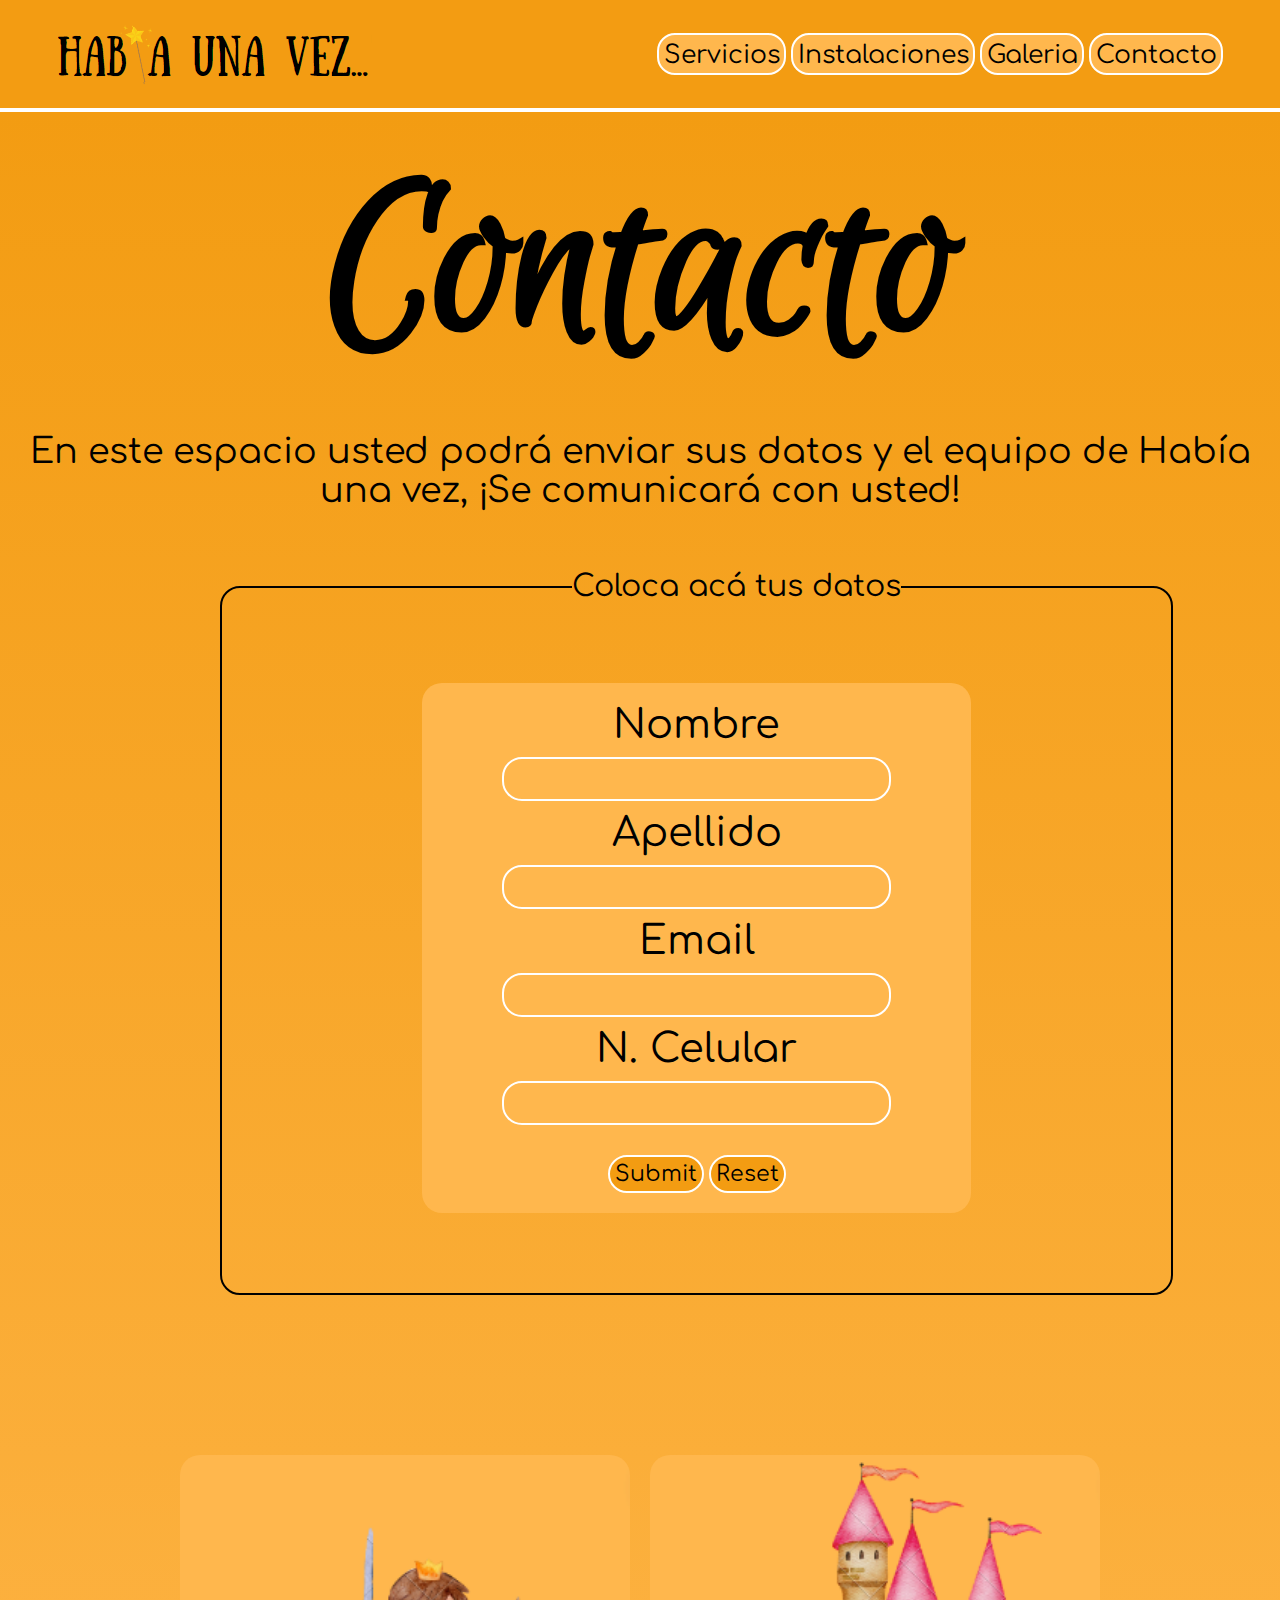
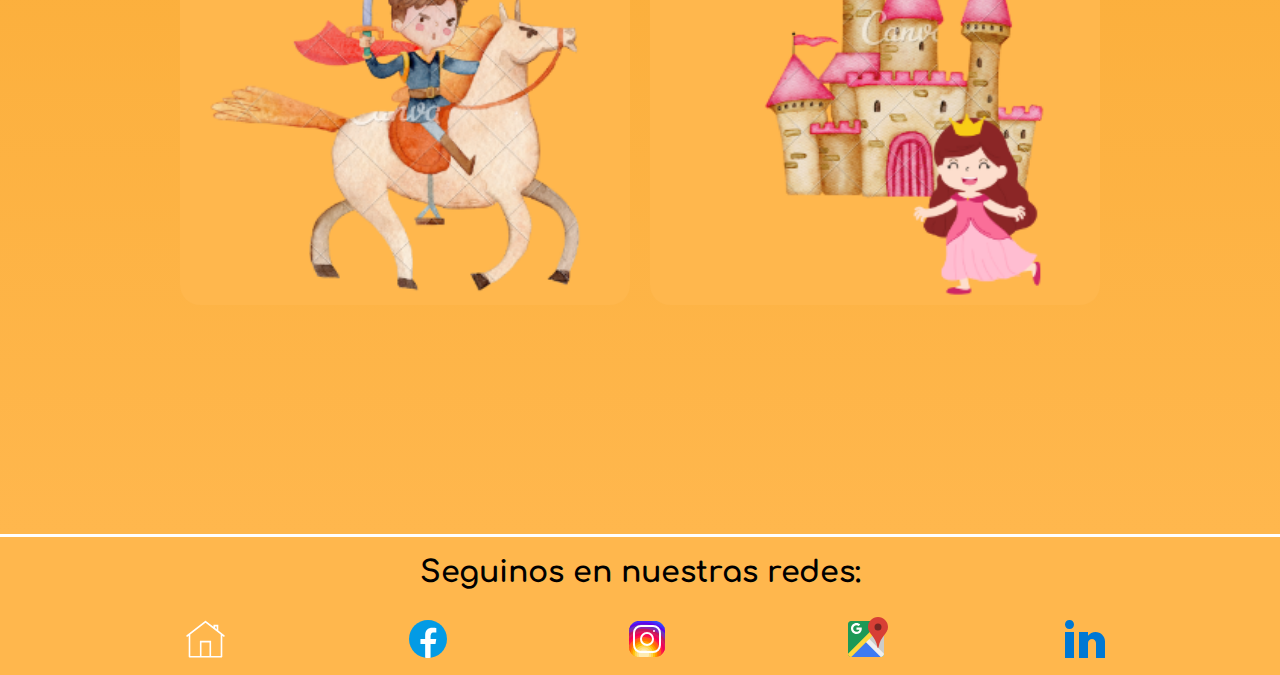
==== section/contacto.html @ becb8c1b "first commit" ====
<!DOCTYPE html>
<html lang="en">

<head>
    <link rel="icon" href="../img/iconos/varita.ico">
    <meta charset="UTF-8">
    <meta http-equiv="X-UA-Compatible" content="IE=edge">
    <meta name="viewport" content="width=device-width, initial-scale=1.0">
    <title>Había una vez - Contacto</title>
    <link href="https://cdn.jsdelivr.net/npm/bootstrap@5.0.2/dist/css/bootstrap.min.css" rel="stylesheet"
        integrity="sha384-EVSTQN3/azprG1Anm3QDgpJLIm9Nao0Yz1ztcQTwFspd3yD65VohhpuuCOmLASjC" crossorigin="anonymous">
    <link rel="stylesheet" href="../css/estilo.css">
</head>

<body>

    <div class="gridCon">

        <header id="volverCon" class="flexHdCon">
            <nav class="navbarCon navbar-expand-lg navbar-light bgnavCon">

                <div class="container-fluidCon">
                    <a class="navbar-brandCon" href="../index.html">
                        <img class="imgHdCon" src="../img/contacto/logo_letras_con.png" alt="logo letras">
                    </a>
                    <button class="navbar-toggler" type="button" data-bs-toggle="collapse"
                        data-bs-target="#navbarNavAltMarkup" aria-controls="navbarNavAltMarkup" aria-expanded="false"
                        aria-label="Toggle navigation">
                        <span class="navbar-toggler-icon"></span>
                    </button>

                    <div class="collapseCon navbar-collapseCon" id="navbarNavAltMarkup">

                        <div class="navbar-navCon">
                            <a class="nav-linkCon active botonSerCon" aria-current="page"
                                href="./servicios.html">Servicios</a>

                            <a class="nav-linkCon botonInsCon" href="./instalaciones.html">Instalaciones</a>

                            <a class="nav-linkCon botonGalCon" href="./galeria.html">Galeria</a>

                            <a class="nav-linkCon botonConCon" href="./contacto.html">Contacto</a>

                        </div>
                    </div>
                </div>
            </nav>
        </header>


        <main class="mainCon">
            <div class="flexTituloCon">
                <h1 class="tituloCon">Contacto</h1>
                <p class="subtituloCon">En este espacio usted podrá enviar sus datos y el equipo de
                    Había una vez, ¡Se comunicará con usted!</p>
            </div>

            <fieldset class="marcoForm">
                <legend class="palabraForm">Coloca acá tus datos</legend>
                <form class="formCon">

                    <div class="flexFormulario">
                        <label class="nombreInputs" for="nombre">Nombre</label>
                        <input class="inputsForm" type="text" id="nombre">

                        <label class="nombreInputs" for="apellido">Apellido</label><input class="inputsForm" type="text" id="apellido">

                        <label class="nombreInputs" for="email">Email</label>
                        <input class="inputsForm" type="email" id="email">

                        <label class="nombreInputs" for="numero">N. Celular</label><input class="inputsForm" type="number" id="numero">
                    </div>

                        <div class="flexInputCon">
                            <input class="inputCon" type="submit" name="Enviar">
                            <input class="inputCon" type="reset" name="Limpiar">
                        </div>
            </fieldset>
            </form>


            <div class="princesCon">
                <img class="princesosCon" src="../img/contacto/principe_con.png" alt="principe">
                <img class="princesosCon" src="../img/contacto/princesa_con.png" alt="princesa">
            </div>
        </main>

        <footer class="ftCon">

            <p class="seguinosCon"><b>Seguinos en nuestras redes:</b></p>
            <div class="flexBotonesCon">
                <a href="#volverCon">
                    <img class="volverCon" src="../img/iconos/icons8-casa.svg" alt="home">
                </a>
                <a class="botonesFtCon" href="https://www.facebook.com" target="_blank">
                    <img class="iconoCon" src="../img/iconos/facebook-nuevo.svg" alt="facebook">
                </a>
                <a class="botonesFtCon" href="https://www.instagram.com/habia.una.vez01/" target="_blank">
                    <img class="iconoCon" src="../img/iconos/instagram.svg" alt="instagram">
                </a>
                <a class="botonesFtCon"
                    href="https://www.google.com.ar/maps/place/Julio+Argentino+Roca+4150,+B1604BZJ+Florida+Oeste,+Provincia+de+Buenos+Aires/@-34.5421326,-58.515935,17z/data=!3m1!4b1!4m5!3m4!1s0x95bcb7293ac45dbf:0xe932dca80bc67d2f!8m2!3d-34.542137!4d-58.5137463"
                    target="_blank">
                    <img class="iconoCon" src="../img/iconos/mapas-de-google.svg" alt="ubicacion">
                </a>
                <a class="botonesFtCon" href="https://www.linkedin.com/in/francisco-galeano-2928601bb" target="_blank">
                    <img class="iconoCon" src="../img/iconos/linkedin.svg" alt="linkedin">
                </a>

            </div>

        </footer>

        <!--Scripts de BST-->
        <script src="https://cdn.jsdelivr.net/npm/bootstrap@5.0.2/dist/js/bootstrap.bundle.min.js"
            integrity="sha384-MrcW6ZMFYlzcLA8Nl+NtUVF0sA7MsXsP1UyJoMp4YLEuNSfAP+JcXn/tWtIaxVXM"
            crossorigin="anonymous"></script>
    </div>
</body>

</html>
---- css/estilo.css ----
@import url('https://fonts.googleapis.com/css2?family=Comfortaa:wght@300&family=Euphoria+Script&display=swap');

/*aplique camelCase en todo el archivo, a todas las clases*/

/*MOBILE FIRST 0 a 500px */


* {
    margin: 0em;
    padding: 0em;
}

html {
    font-size: 62.5%;
}

body {
    font-family: 'Comfortaa', cursive;
    text-align: center;
}


/*Declaro los nombres de las areas para la grilla*/

/*Esto va a permanecer en todos los archivos y vistas*/


header {
    grid-area: headerHome;
}

main {
    grid-area: mainHome;
}

footer {
    grid-area: footerHome;
}

.gridHome {
    text-align: center;
    font-family: 'Comfortaa', cursive;
    gap: 1px;
    display: grid;
    grid-template-areas:
        "headerHome"
        "mainHome"
        "footerHome";
    grid-template-rows: 4% 91% 5%;
    min-height: 100vh;
}

/*ESTILOS HOME MOBILE COMENCE EN 316PX*/

.flexHdHome {
    background-color: #ec407a;
    display: flex;
    flex-direction: row;
    justify-content: space-between;
}

.bgnavHome {
    background-color: #ec407a;
    padding: 0px;

}

.nav-link {
    color: black;
    background-color: white;
    font-size: 14px;
    font-family: black 'Comfortaa', cursive;
}

.container-fluid {
    padding: 5px;
    flex-direction: row;
}


main {
    background: linear-gradient(#ec407a, #ff9999);
    padding: 5px;

}

footer {
    background-color: #ff9999;
}


.botonesHome {
    color: white;
    font-family: 'Comfortaa', cursive;
    font-size: 15px;

}

.anclaImgHome {
    border: none;
}

.logoHome {
    max-width: 200px;
}


.navbar {
    width: 100%;
}

.navbar-light .navbar-nav .nav-link {
    color: black;
}

a {
    text-decoration: none;
    font-family: 'Comfortaa', cursive;
}


.flexTitulo {
    display: flex;
    flex-direction: column;
    align-items: center;

}

.tituloHome {
    color: black;
    text-align: center;
    font-size: 60px;
    margin-top: 10px;
    margin-bottom: 20px;
    font-family: 'Euphoria Script', cursive;
}

.salon {
    font-size: 30px;
}

p {
    font-size: 20px;
    margin-bottom: 20px;
}

.imgHome {
    display: grid;
    grid-template-columns: 1fr;
    justify-items: center;

}

.imgHomeHov {
    width: 25em;
    height: 25em;
    padding: 10px;
    border-radius: 50px;

}

.flexSecHome {
    display: flex;
    flex-direction: column;
    padding: 10px;
    margin-bottom: 40px;


}

.hdosHome {
    color: black;
    text-align: center;
    font-size: 50px;
    margin-top: 20px;
    margin-bottom: 20px;
    font-family: 'Euphoria Script', cursive;
}

.somosHome {
    margin-bottom: 40px;
}



.ftHome {
    display: flex;
    flex-direction: column;
    justify-content: space-evenly;
    padding-top: 10px;

}

.seguinosHome {
    font-size: 20px;
}


.flexBotonesHm {
    display: flex;
    flex-direction: row;
    justify-content: space-around;
    align-items: center;
}

.volver {
    margin: 0px;
    width: 54px;
    height: 40px;
}



/*PRIMER BREAKPOINT DE 524PX*/

@media (min-width:524px) {

    .flexHdHome {
        border-bottom: 2px solid white;


    }

    .navbar-nav .nav-link {
        padding-right: 5px;
        padding-left: 5px;
    }

    .navbar {
        flex-wrap: unset;
        width: 100%;
    }

    button {
        display: none;
    }

    .navbar-nav {
        display: flex;
        flex-direction: row;
        padding-left: 20px;
        margin-bottom: 0;
        list-style: none;
        width: 100%;
        justify-content: flex-end;
    }

    .navbar-brand {
        margin: 0px;
    }

    .nav-link {
        color: black;
        background-color: #ff9999;
        border: 2px solid white;
        border-radius: 20px;
        font-size: 15px;
        margin-left: 5px;
    }

    .collapse.navbar-collapse {
        display: flex;
        flex-direction: row;
    }

    .logoHome {
        max-width: 200px;
    }

    .tituloHome {
        font-size: 110px;
        margin-top: 50px;
    }

    .salon {
        font-size: 40px;
    }

    .imgHome {
        display: grid;
        grid-template-columns: 50% 50%;
        justify-items: center;
    }

    .hdosHome {
        margin-top: 30px;
        margin-bottom: 20px;
        font-size: 90px;
    }

    .gridHome {
        display: grid;
        grid-template-areas:
            "headerHome"
            "mainHome"
            "footerHome";
        grid-template-rows: 5% 87% 8%;

    }

    .flexSecHome {
        margin: 20px;
    }

    .somosHome {
        font-size: 25px;
        margin-bottom: 10px;
    }

    .seguinosHome {
        font-size: 25px;
    }


    .volver {
        margin-top: 10px;
    }

    .flexBotonesHm {
        display: flex;
        flex-direction: row;
        justify-content: space-evenly;
        align-items: center;
    }

}



/*SEGUNDO BRACKPOINT DE 868*/

@media (min-width: 868px) {


    .flexHdHome {
        border-bottom: 2px solid white;
    }

    .gridHome {
        display: grid;
        grid-template-areas:
            "headerHome"
            "mainHome"
            "footerHome";
        grid-template-rows: 5% 89% 8%;

    }

    .nav-link {
        font-size: 23px;
    }

    .flexHdHome {
        display: flex;
        flex-direction: row;
        justify-content: space-around;
    }

    .logoHome {
        margin-top: 5px;
        max-width: 300px;
    }

    li {
        display: inline-block
    }

    .botonesHome {
        color: black;
        background-color: #ff9999;
        border: solid white;
        border-radius: 30px;
        font-size: 22px;
        padding: 7px;
        margin-top: 10px;
        margin-left: 10px;
    }

    .tituloHome {
        margin-top: 30px;
        padding: 20px;
        font-size: 160px;
    }

    .salon {
        font-size: 50px;
        margin-bottom: 30px;
    }



    .imgHome {
        display: grid;
        grid-template-columns: 33% 33% 33%;
        gap: 5px;
    }

    .imgHomeHov {
        width: 30em;
        height: 30em;

    }

    .hdosHome {
        font-size: 140px;
        margin-bottom: 40px;
    }

    .somosHome {
        font-size: 35px;
        margin-bottom: 30px;
    }

    .flexBotonesHm {
        justify-content: space-evenly;

    }

    .botonServ:hover {
        background-color: #B6D5F0;
    }

    .botonIns:hover {
        background-color: #ABEBC6;
    }

    .botonGal:hover {
        background-color: #D2B4DE;
    }

    .botonCon:hover {
        background-color: #ffb74d;
    }

    .imgHomeHov:hover {
        transform: scale(1.02);
    }

    .icono:hover {
        opacity: 50%;

    }

}

/*TERCER BREAKPOINT DE 1096 VISTA DESKTOP*/

@media (min-width: 1096px) {

    .nav-link {
        font-size: 25px;
    }



    .flexHdHome {
        justify-content: space-between;
        border-bottom: 3px solid white;

    }

    .container-fluid {
        margin-right: 50px;
        margin-left: 50px;
    }

    .gridHome {
        display: grid;
        grid-template-areas:
            "headerHome"
            "mainHome"
            "footerHome";
        grid-template-rows: 5% 88.7% 6.3%;
    }

    .logoHome {
        max-width: 400px;
    }

    .botonesHome {
        font-size: 29px;

    }

    .tituloHome {
        font-size: 240px;
    }


    .salon {
        font-size: 60px;
        padding-bottom: 50px;
    }

    .imgHomeHov {
        width: 40em;
        height: 40em;
    }


    .flexSecHome {
        padding-right: 20px;
        padding-bottom: 100px;
        padding-left: 20px;
    }

    .hdosHome {
        padding-top: 40px;
        padding-bottom: 10px;
        font-size: 150px;

    }

    .ftHome {
        display: flex;
        flex-direction: column;
        justify-content: space-evenly;
        border-top: 2px solid white;
    }

    .anclasFtHome {
        display: flex;
        flex-direction: row;
        align-items: center;
        justify-content: space-around;
    }

    .somosHome {
        font-size: 35px;
    }

    .seguinosHome {
        font-family: 'Comfortaa', cursive;
        font-size: 30px;
    }

    .iconoHome {
        width: 48px;
    }



    .botonServ:hover {
        background-color: #B6D5F0;
    }

    .botonIns:hover {
        background-color: #ABEBC6;
    }

    .botonGal:hover {
        background-color: #D2B4DE;
    }

    .botonCon:hover {
        background-color: #ffb74d;
    }

    .imgHomeHov:hover {
        transform: scale(1.02);
    }

    .icono:hover {
        opacity: 50%;

    }




}



/*ESTILO SERVICIO DESKTOP*/

.gridSer {
    text-align: center;
    display: grid;
    grid-template-areas:
        "headerHome"
        "mainHome"
        "footerHome";
    grid-template-rows: 4.5% 93% 5.1%;
    min-height: 100vh;
}

.headerSer {
    background-color: #2196f3;
    border-bottom: 4px solid white;
    display: flex;
    flex-direction: row;
    justify-content: space-between;
    align-items: center;
    padding: 10px 20px;
}

.anclaHdSer {
    max-width: 400px;
}

.imagenHdSer {
    margin-top: 9px;
    margin-left: 0px;
    max-width: 400px;
}


.ulNavSer {
    padding-top: 2px;
    background-color: #2196f3;
}

.botonesSer {
    color: black;
    background-color: #B6D5F0;
    border: solid white;
    border-radius: 30px;
    font-size: 29px;
    padding: 7px;
    margin-top: 5px;
    margin-left: 5px;
}


.botonSerSer:hover {
    background-color: #2196f3;
}

.botonInsSer:hover {
    background-color: #ABEBC6;
}

.botonGalSer:hover {
    background-color: #D2B4DE;
}

.botonConSer:hover {
    background-color: #ffb74d;
}

.mainSer {
    background: linear-gradient(#2196f3, #B6D5F0);
}


.flexTitutloSer {
    display: flex;
    flex-direction: column;
    align-items: center;

}

.tituloSer {
    color: black;
    text-align: center;
    font-size: 220px;
    font-family: 'Euphoria Script', cursive;
    padding-top: 40px;
    padding-bottom: 20px;
}

.subtituloSer {
    font-family: 'Comfortaa', cursive;
    font-size: 35px;
    padding-bottom: 40px;

}

.gridImgSer {
    display: grid;
    grid-template-columns: 50% 50%;
    column-gap: 20px;
    row-gap: 40px;
    justify-items: center;
}

.fotosSer {
    border-radius: 40px;
    width: 50em;
    height: 40em;
}

.fotosSer:hover {
    transform: scale(1.02);
}

.flexParrafosSer {
    margin-top: 100px;
    display: flex;
    flex-direction: column;
    align-items: center;

}

.parrafosSer {
    font-family: 'Comfortaa', cursive;
    font-size: 30px;
    padding-bottom: 60px;
    margin-bottom: 0px;
}

.flexConSecSer {
    display: flex;
    flex-direction: column;
    align-items: center;

}

.hdosSer {
    color: black;
    text-align: center;
    font-size: 100px;
    font-family: 'Euphoria Script', cursive;
    padding-top: 40px;
    padding-bottom: 50px;
}

.contSer {
    font-family: 'Comfortaa', cursive;
    font-size: 30px;
    padding-top: 0px;
    padding-bottom: 40px;
}

.botonContactoSer {
    color: black;
    border: 1px solid white;
    border-radius: 30px;
    background-color: #B6D5F0;
    font-size: 25px;
    padding-top: 2px;
    padding-left: 6px;
    margin-right: 4px;
}

.ftSer {
    padding-top: 8px;
    padding-bottom: 2px;
    background-color: #B6D5F0;
    border-top: 3px solid white;
    display: flex;
    flex-direction: column;
    justify-content: space-evenly;
}

.flexSeguinos {
    display: flex;
    flex-direction: column;
    align-items: center;
}

.seguinosSer {
    font-family: 'Comfortaa', cursive;
    font-size: 30px;
}


.botonesFtSer {
    display: flex;
    flex-direction: row;
    justify-content: space-evenly;
    align-items: baseline;
}

.iconoSer:hover {
    opacity: 50%;

}



.volver {
    width: 54px;
    height: 40px;
}


/*ACA COMIENZA EL ESTILO DE LA SECCION INSTALACIONES*/

.gridIns {
    text-align: center;
    display: grid;
    grid-template-areas:
        "headerHome"
        "mainHome"
        "footerHome";
    grid-template-rows: 4.8% 91% 5.2%;
}

.headerIns {
    background-color: #2ECC71;
    border-bottom: 3px solid white;
    padding: 10px 20px;
}

.navIns {
    display: flex;
    flex-direction: row;
    justify-content: space-between;
    align-items: center;
}

.ulNavIns {
    margin-right: 20px;
}

.botonesIns {
    color: black;
    font-size: 29px;
    background-color: #ABEBC6;
    border: 3px solid white;
    border-radius: 30px;
    padding: 7px;
    margin-right: 8px;
}

.mainIns {
    background: linear-gradient(#2ECC71, #ABEBC6);
    padding: 20px;
}

.botonSerIns:hover {
    background-color: #B6D5F0;
}

.botonInsIns:hover {
    background-color: #2ECC71;
}

.botonGalIns:hover {
    background-color: #D2B4DE;
}

.botonConIns:hover {
    background-color: #ffb74d;
}

.flexTitutloIns {
    display: flex;
    flex-direction: column;
    align-items: center;
}

.tituloIns {
    color: black;
    text-align: center;
    font-size: 180px;
    font-family: 'Euphoria Script', cursive;
    padding-top: 40px
}

.subtituloIns {
    font-family: 'Comfortaa', cursive;
    font-size: 30px;
    text-align: center;

}

.gridImgIns {
    display: grid;
    grid-template-columns: 33% 33% 33%;
    grid-template-rows: 50% 50%;
    justify-items: center;
    row-gap: 40px;
    margin-top: 40px;


}

.imagenesIns {
    width: 40em;
    height: 40em;
    border-radius: 30px;

}

.imagenesIns:hover {
    transform: scale(1.02);
}

.flexTextoIns {
    margin-top: 100px;
    display: flex;
    flex-direction: column;
}

.textoFotosIns {
    font-family: 'Comfortaa', cursive;
    font-size: 30px;
    padding-bottom: 40px;
}

.articuloReglas {
    display: flex;
    flex-direction: column;
    align-items: center;
}

.reglasIns {
    color: black;
    font-size: 130px;
    font-family: 'Euphoria Script', cursive;
    margin-bottom: 10px;
}

.textoReglas {
    margin: 50px;
    color: black;
    font-size: 24px;
    font-family: 'Comfortaa', cursive;
    padding: 20px;

}

.ulReglas {
    display: flex;
    flex-direction: column;
    color: black;
    font-size: 40px;
    font-family: 'Comfortaa', cursive;
    padding-bottom: 60px;
}

.ftIns {
    border-top: 3px solid white;
    background-color: #ABEBC6;
    display: flex;
    flex-direction: column;
    justify-content: space-evenly;
    padding-top: 8px;
}

.seguinosIns {
    display: flex;
    flex-direction: row;
    justify-content: center;
}

.flexBotonesIns {
    display: flex;
    flex-direction: row;
    justify-content: space-evenly;
    align-items: center;
}

.volverIns {
    margin-top: 8px;
    width: 54px;
    height: 40px;
}

.iconosIns {
    height: 48px;

}

.iconosIns:hover {
    opacity: 50%;

}







/*ACA COMIENZA EL ESTILO DE LA SECCION GALERIA*/



.gridGal {
    text-align: center;
    display: grid;
    grid-template-areas:
        "headerHome"
        "mainHome"
        "footerHome";
    grid-template-rows: 8% 84% 8%;
}

.headerGal {
    background-color: #A569BD;
    border-bottom: 4px solid white;
    padding: 10px 20px;
    display: flex;
    flex-direction: row;
    align-items: center;
    justify-content: space-between;
}

.botonesGal {
    color: black;
    font-size: 29px;
    background-color: #D2B4DE;
    border: 3px solid white;
    border-radius: 30px;
    padding: 7px;
    margin-right: 8px;
}

.botonSerGal:hover {
    background-color: #B6D5F0;
}

.botonInsGal:hover {
    background-color: #82E0AA;
}

.botonGalGal:hover {
    background-color: #A569BD;
}

.botonConGal:hover {
    background-color: #ffb74d;
}

.mainGal {
    background: linear-gradient(#A569BD, #D2B4DE);
    padding: 20px;
}

.flexTituloGal {
    display: flex;
    flex-direction: column;
    align-items: center;

}

.tituloGal {
    color: black;
    text-align: center;
    font-size: 180px;
    font-family: 'Euphoria Script', cursive;
    padding-top: 40px;
    margin-bottom: 20px;
}

.subtituloGal {
    font-family: 'Comfortaa', cursive;
    font-size: 30px;
    text-align: center;

}

.gridImgGal {
    display: grid;
    grid-template-columns: 33% 33% 33%;
    grid-template-rows: 50% 50%;
    justify-items: center;
    row-gap: 20px;
    margin-top: 40px;
}

.imgGal {
    width: 30em;
    height: 30em;
    border-radius: 30px;

}

.imgGal:hover {
    transform: scale(1.02);
}



.flexHdosGal {
    margin-top: 100px;
    display: flex;
    flex-direction: column;
    padding-bottom: 50px;
}

.politica {
    color: black;
    font-size: 130px;
    font-family: 'Euphoria Script', cursive;
    margin-bottom: 10px;
}

.parrafoSecGal {
    margin: 50px;
    color: black;
    font-size: 24px;
    font-family: 'Comfortaa', cursive;
    padding: 20px;
}

.flexFtGal {
    border-top: 3px solid white;
    background-color: #D2B4DE;
    display: flex;
    flex-direction: column;
    justify-content: space-evenly;
    padding-top: 7px;
    padding-bottom: 1px;

}

.flexBotonesFtGal {
    display: flex;
    flex-direction: row;
    justify-content: space-evenly;
    align-items: center;
}

.seguinosGal {
    font-family: 'Comfortaa', cursive;
    font-size: 30px;
}


.volverGal {
    margin-top: 9px;
    width: 54px;
    height: 40px;
}

.iconosGal {
    height: 48px;

}

.iconosGal:hover {
    opacity: 50%;

}



/* Aca comienza el estilo de la seccion Contacto,
VISTA MOBILE - MOBILE FIRST */
/* ESTILOS HOME MOBILE COMENCE EN 316PX */

.gridCon {
    display: grid;
    grid-template-areas:
        "headerHome"
        "mainHome"
        "footerHome";
    grid-template-rows: 7.5% 84.3% 9.4%;
    grid-template-columns: 100%;
    min-height: 100vh;
    font-family: black 'Comfortaa', cursive;
    gap: 1px;


}

.flexHdCon {
    display: flex;
    flex-direction: row;
    justify-content: space-between;
    background-color: #F39C12;


}

.navbarCon {
    background-color: #F39C12;
    width: 100%;
    position: relative;
    display: flex;
    flex-direction: row;
    flex-wrap: wrap;
    align-items: center;
    justify-content: space-between;
    padding: 5px;
}



.container-fluidCon {
    display: flex;
    flex-wrap: inherit;
    align-items: center;
    justify-content: space-between;
    width: 100%;

}


.imgHdCon {
    max-width: 199.5px;
}

.navbar-brandCon {
    padding-top: 0.3125rem;
    padding-bottom: 0.3122rem;
}

.navbar-navCon {
    display: flex;
    flex-direction: column;
    padding-left: 0;
    margin-bottom: 0;
    list-style: none;
}


.navbar-collapseCon {
    width: 100%;
}

.nav-linkCon {
    color: black;
    text-align: center;
    background-color: white;
    font-size: 14.1px;
    padding-top: 5px;
    padding-bottom: 5px;
    margin-bottom: 0px;
}


.anclaHomeCon {
    border: none;
}

.mainCon {
    background: linear-gradient(#F39C12, #ffb74d);
    padding: 20px;
    padding-top: 10px;
}


.flexTituloCon {
    display: flex;
    flex-direction: column;
    align-items: center;

}


.tituloCon {
    color: black;
    text-align: center;
    font-size: 70px;
    margin-top: 0px;
    margin-bottom: 20px;
    font-family: 'Euphoria Script', cursive;
}

.subtituloCon {
    font-size: 20px;
    font-family: black 'Comfortaa', cursive;
}

.marcoForm {
    border: 2px black solid;
    border-radius: 20px;
    padding: 10px;
    display: flex;
    flex-direction: column;
    align-items: center;
}

.formCon {
    display: flex;
    flex-direction: column;
    align-items: center;
    background-color: #ffb74d;
    border-radius: 20px;
    padding: 10px;
}

.flexFormulario {
    display: flex;
    flex-direction: column;
    align-items: center;
    margin-bottom: 20px;
}


.palabraForm {
    color: black;
    font-family: 'Comfortaa', cursive;
    font-size: 22px;
    margin: 0px 20px;

}


.nombreInputs {
    color: black;
    font-family: 'Comfortaa', cursive;
    font-size: 22px;
    margin: 10px 30px;
}

.inputsForm {
    width: 15em;
    padding: 5px;
    border-radius: 20px;
    border: 2px solid white;
    background-color: #ffb74d;
    margin-bottom: 5px;
    text-align: center;
    font-size: 15px;
}

.flexInputCon {
    display: flex;
    flex-direction: row;
    justify-content: space-evenly;
    padding-bottom: 10px;
    margin-left: 5px;
}

.inputCon {
    padding: 5px;
    border: 2px solid white;
    border-radius: 20px;
    background-color: #F39C12;
    margin-top: 10px;
    font-family: 'Comfortaa', cursive;
    font-size: 22px;
    margin-right: 5px;
}

.princesCon {
    display: flex;
    flex-direction: row;
    justify-content: center;

}

.princesosCon {
    border-radius: 20px;
    width: 15em;
    height: 15em;
    margin: 60px 10px;
}

.ftCon {
    display: flex;
    flex-direction: column;
    justify-content: space-evenly;
    padding-top: 11px;
    background-color: #ffb74d;

}

.seguinosCon {
    font-size: 20px;
}

.flexBotonesCon {
    display: flex;
    flex-direction: row;
    justify-content: space-around;
    align-items: center;
}

.volverCon {
    margin: 0px;
    width: 54px;
    height: 40px;
}

.iconoCon {
    margin-top: 1px;
    height: 48px;
}


/*
/*Primer BreakPoint de 524, seccion contacto*/

@media (min-width: 524px) {

    .gridCon {
        display: grid;
        grid-template-areas:
            "headerHome"
            "mainHome"
            "footerHome";
        grid-template-rows: 5.5% 87.1% 8.7%;
    }

    .flexHdCon {
        padding: 30px 0px;
        border-bottom: 1.5px solid white;
    }

    .navbarCon {
        flex-wrap: unset;
        width: 100%;
    }

    .navbar-brandCon {
        margin: 0px;
    }

    .collapseCon {
        display: flex;
        flex-direction: row;
    }

    .navbar-navCon {
        display: flex;
        flex-direction: row;
        padding-left: 16px;
        padding-right: 2px;
        margin-bottom: 0;
        list-style: none;
        width: 100%;
        justify-content: flex-end
    }

    .nav-linkCon {
        color: black;
        padding-top: 4.5px;
        padding-bottom: 3.5px;
        padding-right: 4.5px;
        padding-left: 4.5px;
        background-color: #ffb74d;
        border: 2px solid white;
        border-radius: 20px;
        font-size: 13px;
        margin-left: 4px;
    }

    .navbar-collapseCon {
        flex-basis: 100%;
        flex-grow: 1;
        align-items: center;
    }

    .imgHdCon {
        max-width: 174px;
    }

    .tituloCon {
        font-size: 130px;
    }

    .subtituloCon {
        font-size: 25px;
    }

    .marcoForm {
        margin: 0px 50px;
    }

    .inputsForm {
        margin: 0px 30px;
    }

    .ftCon {
        justify-content: space-evenly;
        padding-top: 8px
    }

    .flexBotonesCon {
        justify-content: space-evenly;
        padding-bottom: 3px;
        padding-left: 4px;
    }

    .seguinosCon {
        margin-top: 6px;
        font-size: 21.6px;
    }

    .volverCon {
        margin-top: 10px;
        margin: 0px;
        width: 40.5px;
        height: 36px;
    }

    .iconoCon {
        height: 42px;
    }

    /*Segundo BreakPoint de 720, seccion contacto*/

    @media (min-width: 720px) {

        .gridCon {
            display: grid;
            grid-template-areas:
                "headerHome"
                "mainHome"
                "footerHome";
            grid-template-rows: 5.1% 92% 8.3%;
        }

        .nav-linkCon {
            list-style: none;
            color: black;
            font-size: 15px;
            margin-left: 5px;
        }

        .flexHdCon {
            border-bottom: 2px solid white;
        }


        .imgHdCon {
            max-width: 200px;
        }

        .tituloCon {
            margin-top: 10px;
            padding: 0px;
            font-size: 150px;
        }

        .palabraForm {
            color: black;
            font-family: 'Comfortaa', cursive;
            font-size: 25px;
            margin: 0px 40px;


        }

        .princesosCon {
            border-radius: 20px;
            width: 30em;
            height: 30em;
            margin: 60px 10px;
        }

        .inputCon {
            margin-top: 30px;
        }

        .ftCon {
            padding-top: 10px;
        }

        .seguinosCon {
            font-size: 25px;
            padding-bottom: 0px;
        }

        .flexBotonesCon {
            padding-bottom: 3px;
            margin-right: 18px;
            align-items: center;
        }


        .iconoCon {
            height: 48px;
        }

        .volverCon {
            padding-right: 4px;
            padding-top: 7.5px;
            width: 64px;
            height: 50px;
        }

        /*TERCER BRACKPOINT DE 868*/

        @media (min-width: 868px) {

            .gridCon {
                display: grid;
                grid-template-areas:
                    "headerHome"
                    "mainHome"
                    "footerHome";
                grid-template-rows: 5.2% 90% 8.4%;
            }

            .botonesHdCon {
                color: black;
                background-color: #ffb74d;
                border: solid white;
                border-radius: 20px;
                font-size: 18px;
                padding: 7px;
                margin-top: 10px;
                margin-left: 10px;
            }

            .flexHdCon {
                display: flex;
                flex-direction: row;
                justify-content: space-around;
            }

            .nav-linkCon {


                list-style: none;
                color: black;
                font-size: 21.8px;
                padding-top: 5.5px;
                padding-bottom: 4.5px;
                padding-right: 4.5px;
                padding-left: 4.5px;
            }

            .imgHdCon {
                margin-top: 5px;
                max-width: 281px;
            }

            .botonSerCon:hover {
                background-color: #B6D5F0;
            }

            .botonInsCon:hover {
                background-color: #82E0AA;
            }

            .botonGalCon:hover {
                background-color: #D2B4DE;
            }

            .botonConCon:hover {
                background-color: #F39C12;
            }

            .tituloCon {
                padding: 0px 10px;
                font-size: 200px;
            }

            .flexFormulario {
                margin: 0px 40px;
            }

            .marcoForm {
                padding: 40px 40px;
            }

            .palabraForm {
                color: black;
                font-family: 'Comfortaa', cursive;
                font-size: 25px;
                margin: 0px 40px;


            }


            .subtituloCon {
                margin-bottom: 50px;
            }

            .princesosCon {
                width: 30em;
                height: 30em;
                margin-bottom: 40px;
            }

            .seguinosCon {
                font-size: 23.5px;
            }


            .flexBotonesCon {
                padding: 0px;
                margin-left: 6.5px;
            }



            .iconoCon {
                height: 45px;
            }

            .volverCon {
                padding-right: 4px;
                padding-top: 7.5px;
                width: 51px;
                height: 45px;
            }

            @media (min-width: 1096px) {

                .flexHdCon {
                    justify-content: space-between;
                }

                .gridCon {
                    display: grid;
                    grid-template-areas:
                        "headerHome"
                        "mainHome"
                        "footerHome";
                    grid-template-rows: 4.9% 89% 6.2%;
                }

                .flexHdCon {
                    border-bottom: 3.5px solid white;
                }

                .imgHdCon {
                    max-width: 400px;
                }

                .nav-linkCon {
                    
                    list-style: none;
                    color: black;
                    font-size: 25px;
                    border-radius: 18px;
                }


                .botonesHdCon {
                    font-size: 29px;

                }

                .botonSerCon:hover {
                    background-color: #B6D5F0;
                }

                .botonInsCon:hover {
                    background-color: #82E0AA;
                }

                .botonGalCon:hover {
                    background-color: #D2B4DE;
                }

                .botonConCon:hover {
                    background-color: #F39C12;
                }

                .container-fluidCon {
                    padding-right: 50px;
                    padding-left: 50px;
                }


                .tituloCon {
                    font-size: 240px;
                }


                .subtituloCon {
                    font-size: 35px;
                }

                .marcoForm {
                    margin: 10px 200px;
                    padding: 80px 200px;
                }


                .palabraForm {
                    color: black;
                    font-family: 'Comfortaa', cursive;
                    font-size: 30px;
                    margin: 0px 40px;


                }

                .nombreInputs {
                    font-size: 40px;
                }

                .inputsForm {
                    height: 30px;
                    font-size: 25px;
                    color: black;
                    font-family: 'Comfortaa', cursive;
                    text-align: center;
                }

                .princesosCon {
                    margin-top: 15em;
                    margin-bottom: 18em;
                    width: 45em;
                    height: 45em;
                }

                .ftCon {
                    border-top: 2px solid white;
                    padding-top: 8px;
                    padding-bottom: 5px;
                }

                .seguinosCon {
                    font-size: 30px;
                }

                .volverCon {
                    width: 55px;
                    height: 40px;
                    padding: 0px;
                    margin: 0px;
                    margin-top: 3px;
                }

                .volverCon:hover {
                    opacity: 60%;
                }

                .flexBotonesCon {
                    margin-right: 0px;
                }

                .iconoCon:hover {
                    opacity: 50%;

                }

                .iconoCon {
                    height: 48px;
                }
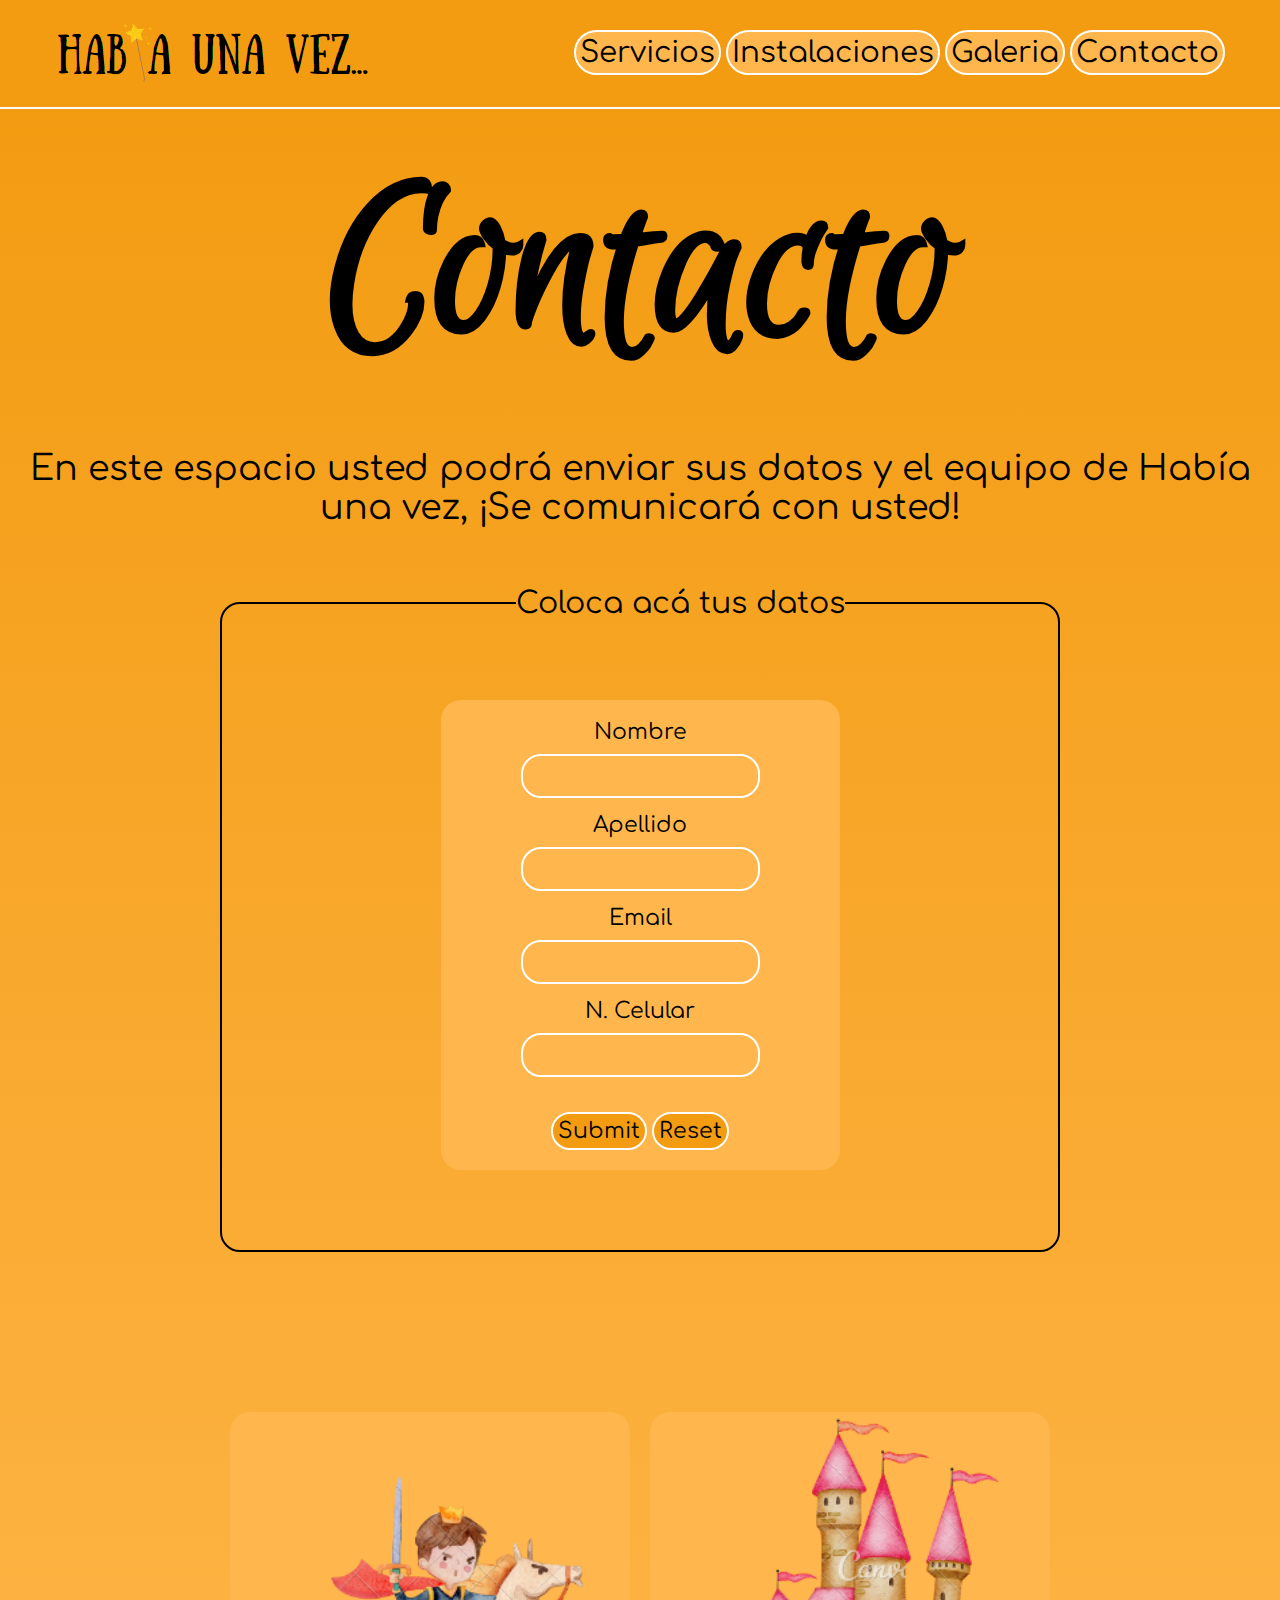
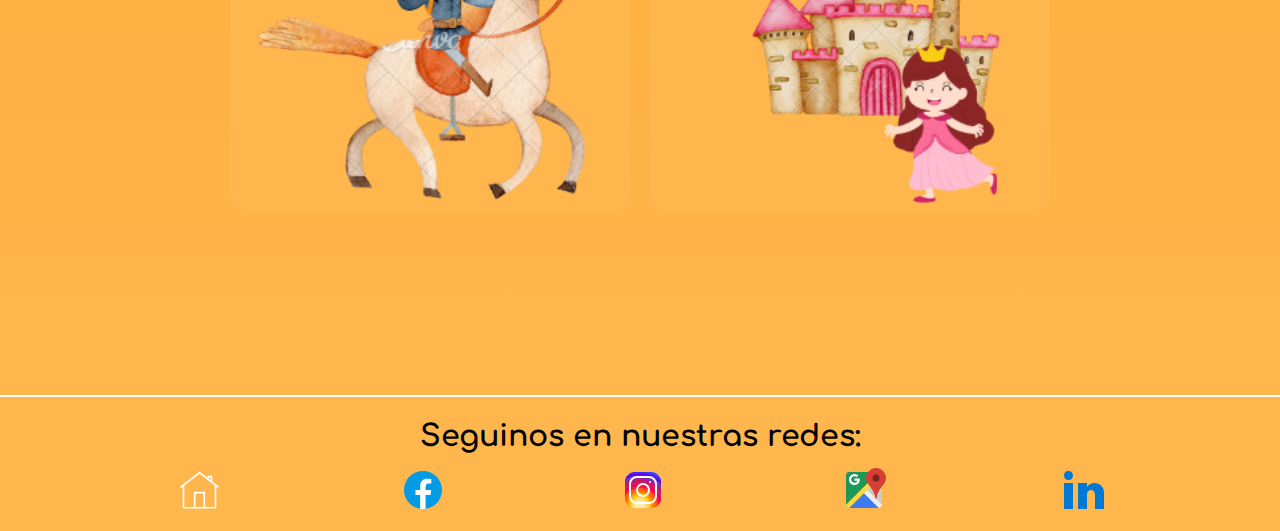
==== commit e6c34e42: "3erPreEntrega" ====
--- a/section/contacto.html
+++ b/section/contacto.html
@@ -2,14 +2,15 @@
 <html lang="en">
 
 <head>
-    <link rel="icon" href="../img/iconos/varita.ico">
+    <link rel="shortcut icon" href="../img/iconos/favicon.ico">
     <meta charset="UTF-8">
     <meta http-equiv="X-UA-Compatible" content="IE=edge">
     <meta name="viewport" content="width=device-width, initial-scale=1.0">
+    <meta name="description" content="El espacio de contacto se utiliza para que los clientes puedan contactar con el equipo de habia una vez, para cotizar el servicio o despejar alguna duda">
     <title>Había una vez - Contacto</title>
     <link href="https://cdn.jsdelivr.net/npm/bootstrap@5.0.2/dist/css/bootstrap.min.css" rel="stylesheet"
         integrity="sha384-EVSTQN3/azprG1Anm3QDgpJLIm9Nao0Yz1ztcQTwFspd3yD65VohhpuuCOmLASjC" crossorigin="anonymous">
-    <link rel="stylesheet" href="../css/estilo.css">
+    <link rel="stylesheet" href="../css/style.css">
 </head>
 
 <body>
@@ -75,8 +76,9 @@
                             <input class="inputCon" type="submit" name="Enviar">
                             <input class="inputCon" type="reset" name="Limpiar">
                         </div>
+                    </form>
             </fieldset>
-            </form>
+            
 
 
             <div class="princesCon">
--- a/css/style.css
+++ b/css/style.css
@@ -0,0 +1,1938 @@
+@charset "UTF-8";
+@import url("https://fonts.googleapis.com/css2?family=Comfortaa:wght@300&family=Euphoria+Script&display=swap");
+* {
+  margin: 0em;
+  padding: 0em;
+}
+
+html {
+  font-size: 62.5%;
+}
+
+body {
+  font-family: "Comfortaa", cursive;
+  text-align: center;
+}
+
+/*ESTILOS HOME MOBILE FIRST COMENCE EN 316PX*/
+.gridHome {
+  text-align: center;
+  font-family: "Comfortaa", cursive;
+  display: grid;
+  grid-template-areas: "headerHome" "mainHome" "footerHome";
+  grid-template-rows: 4% 91% 5%;
+  min-height: 100vh;
+}
+.gridHome header, .gridHome .gridSer .headerSer, .gridSer .gridHome .headerSer {
+  grid-area: headerHome;
+  background-color: #ec407a;
+  border-bottom: 1px solid white;
+  display: flex;
+  flex-direction: row;
+  justify-content: space-between;
+}
+.gridHome header nav, .gridHome .gridSer .headerSer nav, .gridSer .gridHome .headerSer nav {
+  background-color: #ec407a;
+  padding: 0px;
+  width: 100%;
+  display: flex;
+  flex-direction: row;
+  justify-content: space-between;
+}
+.gridHome header nav .container-fluid, .gridHome .gridSer .headerSer nav .container-fluid, .gridSer .gridHome .headerSer nav .container-fluid {
+  padding: 5px;
+  display: flex;
+  flex-direction: row;
+}
+.gridHome header nav .container-fluid .logoHome, .gridHome .gridSer .headerSer nav .container-fluid .logoHome, .gridSer .gridHome .headerSer nav .container-fluid .logoHome {
+  max-width: 200px;
+}
+.gridHome header nav .container-fluid div a, .gridHome .gridSer .headerSer nav .container-fluid div a, .gridSer .gridHome .headerSer nav .container-fluid div a {
+  color: black;
+  background-color: white;
+  font-size: 14px;
+  font-family: black "Comfortaa", cursive;
+  text-decoration: none;
+}
+.gridHome main {
+  grid-area: mainHome;
+  background: linear-gradient(#ec407a, #ff9999);
+  padding: 5px;
+}
+.gridHome main .flexTitulo, .gridHome main .gridSer .mainSer .flexTituloSer, .gridSer .mainSer .gridHome main .flexTituloSer {
+  display: flex;
+  flex-direction: column;
+  align-items: center;
+}
+.gridHome main .flexTitulo h1, .gridHome main .gridSer .mainSer .flexTituloSer h1, .gridSer .mainSer .gridHome main .flexTituloSer h1 {
+  color: black;
+  font-size: 57px;
+  margin-top: 10px;
+  margin-bottom: 20px;
+  font-family: "Euphoria Script", cursive;
+}
+.gridHome main .flexTitulo p, .gridHome main .gridSer .mainSer .flexTituloSer p, .gridSer .mainSer .gridHome main .flexTituloSer p {
+  color: black;
+  font-size: 20px;
+  margin-bottom: 20px;
+}
+.gridHome main .imgHome {
+  display: grid;
+  grid-template-columns: 1fr;
+  justify-items: center;
+}
+.gridHome main .imgHome img {
+  width: 25em;
+  height: 25em;
+  padding: 10px;
+  border-radius: 50px;
+}
+.gridHome main article section {
+  padding: 10px;
+  margin-bottom: 40px;
+  display: flex;
+  flex-direction: column;
+  justify-content: center;
+}
+.gridHome main article section h2 {
+  color: black;
+  text-align: center;
+  font-size: 50px;
+  margin-top: 20px;
+  margin-bottom: 20px;
+  font-family: "Euphoria Script", cursive;
+}
+.gridHome main article section p {
+  font-size: 17px;
+  margin-bottom: 40px;
+}
+.gridHome footer {
+  grid-area: footerHome;
+  padding-top: 10px;
+  background-color: #ff9999;
+  border-top: 1px solid white;
+  display: flex;
+  flex-direction: column;
+  justify-content: space-evenly;
+}
+.gridHome footer p {
+  font-size: 20px;
+}
+.gridHome footer div {
+  display: flex;
+  flex-direction: row;
+  justify-content: space-around;
+  align-items: center;
+}
+.gridHome footer div .volver {
+  margin: 0px;
+  width: 54px;
+  height: 40px;
+}
+
+/*PRIMER BREAKPOINT DE 524PX*/
+@media (min-width: 524px) {
+  .gridHome {
+    display: grid;
+    grid-template-areas: "headerHome" "mainHome" "footerHome";
+    grid-template-rows: 5% 87% 8%;
+  }
+  .gridHome header, .gridHome .gridSer .headerSer, .gridSer .gridHome .headerSer {
+    border-bottom: 1px solid white;
+  }
+  .gridHome header nav, .gridHome .gridSer .headerSer nav, .gridSer .gridHome .headerSer nav {
+    flex-wrap: unset;
+    width: 100%;
+  }
+  .gridHome header nav .navbar-brand, .gridHome .gridSer .headerSer nav .navbar-brand, .gridSer .gridHome .headerSer nav .navbar-brand {
+    margin: 0px;
+  }
+  .gridHome header nav .navbar-brand .logoHome, .gridHome .gridSer .headerSer nav .navbar-brand .logoHome, .gridSer .gridHome .headerSer nav .navbar-brand .logoHome {
+    max-width: 200px;
+  }
+  .gridHome header nav button, .gridHome .gridSer .headerSer nav button, .gridSer .gridHome .headerSer nav button {
+    display: none;
+  }
+  .gridHome header nav .collapse.navbar-collapse, .gridHome .gridSer .headerSer nav .collapse.navbar-collapse, .gridSer .gridHome .headerSer nav .collapse.navbar-collapse {
+    display: flex;
+    flex-direction: row;
+  }
+  .gridHome header nav .collapse.navbar-collapse .navbar-nav, .gridHome .gridSer .headerSer nav .collapse.navbar-collapse .navbar-nav, .gridSer .gridHome .headerSer nav .collapse.navbar-collapse .navbar-nav {
+    display: flex;
+    flex-direction: row;
+    justify-content: flex-end;
+    padding-left: 20px;
+    margin-bottom: 0;
+    list-style: none;
+    width: 100%;
+  }
+  .gridHome header nav .collapse.navbar-collapse .navbar-nav .nav-link, .gridHome .gridSer .headerSer nav .collapse.navbar-collapse .navbar-nav .nav-link, .gridSer .gridHome .headerSer nav .collapse.navbar-collapse .navbar-nav .nav-link {
+    padding-right: 5px;
+    padding-left: 5px;
+    color: black;
+    background-color: #ff9999;
+    border: 2px solid white;
+    border-radius: 20px;
+    font-size: 15px;
+    margin-left: 5px;
+  }
+  .gridHome main .flexTitulo h1, .gridHome main .gridSer .mainSer .flexTituloSer h1, .gridSer .mainSer .gridHome main .flexTituloSer h1 {
+    font-size: 110px;
+    margin-top: 50px;
+  }
+  .gridHome main .flexTitulo p, .gridHome main .gridSer .mainSer .flexTituloSer p, .gridSer .mainSer .gridHome main .flexTituloSer p {
+    font-size: 40px;
+  }
+  .gridHome main .imgHome {
+    display: grid;
+    grid-template-columns: 50% 50%;
+    justify-items: center;
+  }
+  .gridHome main .flexSecHome h2 {
+    margin-top: 30px;
+    margin-bottom: 20px;
+    font-size: 90px;
+  }
+  .gridHome main .flexSecHome p {
+    font-size: 25px;
+    margin-bottom: 10px;
+  }
+  .gridHome main footer p {
+    font-size: 25px;
+  }
+  .gridHome main footer div {
+    display: flex;
+    flex-direction: row;
+    justify-content: space-evenly;
+    align-items: center;
+  }
+}
+/*SEGUNDO BRACKPOINT DE 868*/
+@media (min-width: 868px) {
+  .gridHome {
+    display: grid;
+    grid-template-areas: "headerHome" "mainHome" "footerHome";
+    grid-template-rows: 5.1% 89% 8%;
+  }
+  .gridHome header, .gridHome .gridSer .headerSer, .gridSer .gridHome .headerSer {
+    border-bottom: 2.4px solid white;
+    display: flex;
+    flex-direction: row;
+    justify-content: space-around;
+  }
+  .gridHome header nav .navbar-brand .logoHome, .gridHome .gridSer .headerSer nav .navbar-brand .logoHome, .gridSer .gridHome .headerSer nav .navbar-brand .logoHome {
+    margin-top: 5px;
+    max-width: 300px;
+  }
+  .gridHome header nav .collapse.navbar-collapse .navbar-nav .nav-link, .gridHome .gridSer .headerSer nav .collapse.navbar-collapse .navbar-nav .nav-link, .gridSer .gridHome .headerSer nav .collapse.navbar-collapse .navbar-nav .nav-link {
+    padding-right: 5px;
+    padding-left: 5px;
+    color: black;
+    background-color: #ff9999;
+    border: 2px solid white;
+    border-radius: 30px;
+    font-size: 23px;
+    margin-left: 5px;
+  }
+  .gridHome main .flexTitulo h1, .gridHome main .gridSer .mainSer .flexTituloSer h1, .gridSer .mainSer .gridHome main .flexTituloSer h1 {
+    margin-top: 30px;
+    padding: 20px;
+    font-size: 160px;
+  }
+  .gridHome main .flexTitulo p, .gridHome main .gridSer .mainSer .flexTituloSer p, .gridSer .mainSer .gridHome main .flexTituloSer p {
+    font-size: 50px;
+    margin-bottom: 30px;
+  }
+  .gridHome main .imgHome {
+    display: grid;
+    grid-template-columns: 33% 33% 33%;
+    gap: 5px;
+  }
+  .gridHome main .imgHome img {
+    width: 30em;
+    height: 30em;
+  }
+  .gridHome main h2 {
+    font-size: 140px;
+    margin-bottom: 40px;
+  }
+  .gridHome main .somosHome {
+    font-size: 35px;
+    margin-bottom: 30px;
+  }
+  .gridHome .flexBotonesHm {
+    justify-content: space-evenly;
+  }
+}
+/*TERCER BREAKPOINT DE 1096 VISTA DESKTOP*/
+@media (min-width: 1096px) {
+  .gridHome {
+    display: grid;
+    grid-template-areas: "headerHome" "mainHome" "footerHome";
+    grid-template-rows: 5% 88.7% 6.3%;
+  }
+  .gridHome header, .gridHome .gridSer .headerSer, .gridSer .gridHome .headerSer {
+    justify-content: space-between;
+    border-bottom: 2px solid white;
+  }
+  .gridHome header nav .container-fluid, .gridHome .gridSer .headerSer nav .container-fluid, .gridSer .gridHome .headerSer nav .container-fluid {
+    margin-right: 50px;
+    margin-left: 50px;
+  }
+  .gridHome header nav .container-fluid .navbar-brand .logoHome, .gridHome .gridSer .headerSer nav .container-fluid .navbar-brand .logoHome, .gridSer .gridHome .headerSer nav .container-fluid .navbar-brand .logoHome {
+    max-width: 400px;
+  }
+  .gridHome header nav .container-fluid .collapse.navbar-collapse .navbar-nav .nav-link, .gridHome .gridSer .headerSer nav .container-fluid .collapse.navbar-collapse .navbar-nav .nav-link, .gridSer .gridHome .headerSer nav .container-fluid .collapse.navbar-collapse .navbar-nav .nav-link {
+    font-size: 29px;
+  }
+  .gridHome header nav .container-fluid .collapse.navbar-collapse .navbar-nav .nav-link:hover, .gridHome .gridSer .headerSer nav .container-fluid .collapse.navbar-collapse .navbar-nav .nav-link:hover, .gridSer .gridHome .headerSer nav .container-fluid .collapse.navbar-collapse .navbar-nav .nav-link:hover {
+    background-color: #ec407a;
+  }
+  .gridHome main .flexTitulo h1, .gridHome main .gridSer .mainSer .flexTituloSer h1, .gridSer .mainSer .gridHome main .flexTituloSer h1 {
+    font-size: 240px;
+  }
+  .gridHome main .flexTitulo p, .gridHome main .gridSer .mainSer .flexTituloSer p, .gridSer .mainSer .gridHome main .flexTituloSer p {
+    font-size: 60px;
+    padding-bottom: 50px;
+  }
+  .gridHome main .imgHome img {
+    width: 40em;
+    height: 40em;
+  }
+  .gridHome main .imgHome img:hover {
+    transform: scale(1.02);
+  }
+  .gridHome main .flexSecHome {
+    padding-right: 20px;
+    padding-bottom: 100px;
+    padding-left: 20px;
+  }
+  .gridHome main .flexSecHome h2 {
+    padding-top: 40px;
+    padding-bottom: 10px;
+    font-size: 150px;
+  }
+  .gridHome main .flexSecHome p {
+    font-size: 35px;
+  }
+  .gridHome footer {
+    display: flex;
+    flex-direction: column;
+    justify-content: space-evenly;
+    border-top: 2px solid white;
+  }
+  .gridHome footer p {
+    font-family: "Comfortaa", cursive;
+    font-size: 30px;
+  }
+  .gridHome footer .iconoHome {
+    width: 48px;
+  }
+  .gridHome footer .iconoHome:hover {
+    opacity: 50%;
+  }
+}
+/*MOBILES FIRST 316PX*/
+.gridSer {
+  display: grid;
+  grid-template-areas: "headerSer" "mainSer" "footerSer";
+  grid-template-rows: 3.2% 95.8% 3.9%;
+  grid-template-columns: 100%;
+}
+.gridSer .headerSer {
+  grid-area: headerSer;
+  background-color: #2196f3;
+  padding: 0px;
+  border-bottom: 1.8px solid white;
+}
+.gridSer .headerSer nav {
+  background-color: #2196f3;
+  padding: 0px;
+  display: flex;
+  flex-wrap: nowrap;
+  flex-direction: row;
+  width: 100%;
+  height: 100%;
+}
+.gridSer .headerSer nav .container-fluid {
+  display: flex;
+  flex-direction: row;
+  flex-wrap: wrap;
+  background-color: #2196f3;
+  padding: 0px 3px;
+  width: 100%;
+  height: 100%;
+}
+.gridSer .headerSer nav .container-fluid .navbar-brand {
+  margin-right: 72px;
+  padding-top: 0px;
+  padding-bottom: 0px;
+}
+.gridSer .headerSer nav .container-fluid .logoSer {
+  width: 199.5px;
+}
+.gridSer .headerSer nav .container-fluid button {
+  display: flex;
+  margin-right: 2px;
+}
+.gridSer .headerSer nav .container-fluid .navbar-nav {
+  padding-left: 3px;
+  padding-right: 3px;
+}
+.gridSer .headerSer nav .container-fluid .navbar-nav .nav-link {
+  color: black;
+  background-color: white;
+  font-size: 14px;
+  font-family: black "Comfortaa", cursive;
+  text-decoration: none;
+  padding: 0.5rem 0rem;
+}
+.gridSer .mainSer {
+  grid-area: mainSer;
+  background: linear-gradient(#2196f3, #B6D5F0);
+}
+.gridSer .mainSer .flexTituloSer h1 {
+  color: black;
+  text-align: center;
+  font-size: 70px;
+  font-family: "Euphoria Script", cursive;
+  padding-top: 20px;
+  padding-bottom: 20px;
+}
+.gridSer .mainSer .flexTituloSer p {
+  color: black;
+  font-size: 20px;
+  margin-bottom: 20px;
+}
+.gridSer .mainSer .gridImgSer {
+  display: grid;
+  grid-template-columns: 1fr;
+  justify-items: center;
+  row-gap: 2em;
+}
+.gridSer .mainSer .gridImgSer img {
+  width: 25em;
+  height: 25em;
+  padding: 10px;
+  border-radius: 50px;
+}
+.gridSer .mainSer .flexParrafosSer {
+  margin-top: 40px;
+  padding: 0px 20px;
+}
+.gridSer .mainSer .flexParrafosSer p {
+  font-size: 17px;
+  margin-top: 25px;
+}
+.gridSer .mainSer .flexConSecSer {
+  display: flex;
+  flex-direction: column;
+  align-items: center;
+  padding: 0px 20px;
+}
+.gridSer .mainSer .flexConSecSer h2 {
+  color: black;
+  text-align: center;
+  font-size: 40px;
+  font-family: "Euphoria Script", cursive;
+  padding-top: 30px;
+  padding-bottom: 20px;
+}
+.gridSer .mainSer .flexConSecSer p {
+  font-family: "Comfortaa", cursive;
+  font-size: 20px;
+  padding: 0px;
+  margin: 0px;
+}
+.gridSer .mainSer .flexConSecSer p .botonContactoSer {
+  color: black;
+  border: 1px solid white;
+  border-radius: 30px;
+  background-color: #B6D5F0;
+  font-size: 20px;
+  padding-top: 2px;
+  padding-left: 3px;
+  margin-right: 2px;
+  text-decoration: none;
+}
+.gridSer .ftSer {
+  grid-area: footerSer;
+  background-color: #B6D5F0;
+  display: flex;
+  flex-direction: column;
+  justify-content: space-evenly;
+  padding-top: 9px;
+  border-top: 1px solid white;
+}
+.gridSer .ftSer .flexSeguinos {
+  display: flex;
+  flex-direction: column;
+  align-items: center;
+}
+.gridSer .ftSer .flexSeguinos p {
+  font-size: 20px;
+}
+.gridSer .ftSer div {
+  display: flex;
+  flex-direction: row;
+  justify-content: space-around;
+  align-items: baseline;
+}
+.gridSer .ftSer div .volver {
+  margin: 0px;
+  width: 54px;
+  height: 40px;
+}
+
+@media (min-width: 524px) {
+  .gridSer {
+    display: grid;
+    grid-template-areas: "headerSer" "mainSer" "footerSer";
+    grid-template-rows: 3.9% 94% 6.2%;
+    grid-template-columns: 100%;
+  }
+  .gridSer .headerSer {
+    border-bottom: 1px solid white;
+  }
+  .gridSer .headerSer nav {
+    flex-wrap: unset;
+    width: 100%;
+  }
+  .gridSer .headerSer nav .container-fluid {
+    padding: 0px 2px;
+    flex-wrap: nowrap;
+  }
+  .gridSer .headerSer nav .container-fluid .navbar-brand {
+    margin: 0px;
+  }
+  .gridSer .headerSer nav .container-fluid .navbar-brand .logoSer {
+    max-width: 172px;
+  }
+  .gridSer .headerSer nav .container-fluid button {
+    display: none;
+  }
+  .gridSer .headerSer nav .container-fluid .collapse.navbar-collapse {
+    display: flex;
+    flex-direction: row;
+  }
+  .gridSer .headerSer nav .container-fluid .collapse.navbar-collapse .navbar-nav {
+    display: flex;
+    flex-direction: row;
+    justify-content: flex-end;
+    margin-bottom: 0;
+    list-style: none;
+    width: 100%;
+  }
+  .gridSer .headerSer nav .container-fluid .collapse.navbar-collapse .navbar-nav .nav-link {
+    padding: 3px 4px;
+    padding-bottom: 4.3px;
+    color: black;
+    background-color: #B6D5F0;
+    border: 2px solid white;
+    border-radius: 20px;
+    font-size: 13px;
+    margin-left: 4px;
+  }
+  .gridSer .mainSer .flexTituloSer h1 {
+    font-size: 120px;
+    margin-top: 20px;
+  }
+  .gridSer .mainSer .flexTituloSer p {
+    font-size: 30px;
+    padding: 8px 15px;
+  }
+  .gridSer .mainSer .gridImgSer {
+    row-gap: 0px;
+  }
+  .gridSer .mainSer article p {
+    padding-bottom: 50px;
+  }
+  .gridSer .ftSer .flexSeguinos {
+    padding-left: 0px;
+  }
+  .gridSer .ftSer .flexSeguinos p {
+    font-size: 17.3px;
+    padding-right: 2px;
+  }
+  .gridSer .ftSer div {
+    display: flex;
+    flex-direction: row;
+    justify-content: space-around;
+    align-items: center;
+    padding-left: 10px;
+  }
+  .gridSer .ftSer div .iconoSer .volver {
+    max-width: 35px;
+  }
+  .gridSer .ftSer div .iconoSer img {
+    max-width: 41px;
+  }
+}
+@media (min-width: 868px) {
+  .gridSer {
+    display: grid;
+    grid-template-areas: "headerSer" "mainSer" "footerSer";
+    grid-template-rows: 4.4% 94% 6.9%;
+  }
+  .gridSer .headerSer {
+    border-bottom: 2px solid white;
+    display: flex;
+    flex-direction: row;
+    justify-content: space-around;
+  }
+  .gridSer .headerSer nav .container-fluid {
+    display: flex;
+    flex-direction: row;
+    justify-content: center;
+  }
+  .gridSer .headerSer nav .container-fluid .navbar-brand .logoSer {
+    margin-top: 5px;
+    width: 282px;
+    max-width: 282px;
+  }
+  .gridSer .headerSer nav .container-fluid .collapse.navbar-collapse {
+    width: 100%;
+    height: 100%;
+  }
+  .gridSer .headerSer nav .container-fluid .collapse.navbar-collapse .navbar-nav {
+    width: 100%;
+  }
+  .gridSer .headerSer nav .container-fluid .collapse.navbar-collapse .navbar-nav .nav-link {
+    padding-right: 5px;
+    padding-left: 5px;
+    color: black;
+    background-color: #B6D5F0;
+    border: 2px solid white;
+    border-radius: 30px;
+    font-size: 21.5px;
+    margin-left: 5px;
+    padding-top: 4px;
+    padding-bottom: 5px;
+  }
+  .gridSer .mainSer .flexTituloSer .tituloSer {
+    margin-top: 20px;
+    padding: 10px;
+    font-size: 160px;
+  }
+  .gridSer .mainSer .flexTituloSer p {
+    font-size: 40px;
+    margin-bottom: 30px;
+  }
+  .gridSer .mainSer .gridImgSer {
+    padding: 20px;
+    display: grid;
+    grid-template-columns: 33% 33% 33%;
+    -moz-column-gap: 5px;
+         column-gap: 5px;
+    row-gap: 5px;
+  }
+  .gridSer .mainSer .gridImgSer img {
+    width: 28em;
+    height: 28em;
+  }
+  .gridSer .mainSer .flexParrafosSer p {
+    font-size: 20px;
+  }
+  .gridSer .mainSer .flexConSecSer h2 {
+    font-size: 60px;
+    padding: 50px 0px;
+  }
+  .gridSer .ftSer .flexSeguinos p {
+    font-size: 19px;
+  }
+  .gridSer .ftSer .botonesFtSer {
+    justify-content: space-evenly;
+    padding-left: 4px;
+  }
+  .gridSer .ftSer .botonesFtSer .iconoSer img {
+    max-width: 45px;
+  }
+}
+@media (min-width: 1096px) {
+  .gridSer {
+    display: grid;
+    grid-template-areas: "headerSer" "mainSer" "footerSer";
+    grid-template-rows: 5.1% 95% 6.4%;
+    grid-template-columns: 100%;
+  }
+  .gridSer .headerSer {
+    display: flex;
+    flex-direction: row;
+    justify-content: space-between;
+    border-bottom: 3px solid white;
+  }
+  .gridSer .headerSer nav .container-fluid {
+    margin-right: 50px;
+    margin-left: 50px;
+  }
+  .gridSer .headerSer nav .container-fluid .navbar-brand .logoSer {
+    width: 322px;
+    max-width: 322px;
+  }
+  .gridSer .headerSer nav .container-fluid .collapse.navbar-collapse .navbar-nav .nav-link {
+    font-size: 29.5px;
+    padding: 4px;
+  }
+  .gridSer .headerSer nav .container-fluid .collapse.navbar-collapse .navbar-nav .nav-link:hover {
+    background-color: #2196f3;
+  }
+  .gridSer .mainSer .flexTituloSer h1 {
+    font-size: 260px;
+  }
+  .gridSer .mainSer .gridImgSer {
+    padding: 0px;
+  }
+  .gridSer .mainSer .gridImgSer img {
+    border-radius: 60px;
+    padding: 30px;
+    width: 40em;
+    height: 40em;
+  }
+  .gridSer .mainSer .gridImgSer img:hover {
+    transform: scale(1.02);
+  }
+  .gridSer .mainSer .flexParrafosSer p {
+    padding: 10px;
+    font-size: 25px;
+  }
+  .gridSer .mainSer .flexConSecSer h2 {
+    padding-top: 50px;
+    padding-bottom: 50px;
+    font-size: 100px;
+  }
+  .gridSer .mainSer .flexConSecSer p {
+    font-size: 25px;
+  }
+  .gridSer .mainSer .flexConSecSer p .botonContactoSer:hover {
+    opacity: 50%;
+  }
+  .gridSer .ftSer {
+    border-top: 2px solid white;
+  }
+  .gridSer .ftSer .flexSeguinos p {
+    font-size: 30px;
+  }
+  .gridSer .ftSer .botonesFtSer img {
+    width: 49px;
+  }
+  .gridSer .ftSer .botonesFtSer img:hover {
+    opacity: 50%;
+  }
+}
+/*ESTILOS INSTALACIONES MOBILE FIRST COMENCE EN 316PX*/
+.gridIns {
+  text-align: center;
+  font-family: "Comfortaa", cursive;
+  display: grid;
+  grid-template-areas: "headerHome" "mainHome" "footerHome";
+  grid-template-rows: 3.3% 95% 4.1%;
+  min-height: 100vh;
+}
+.gridIns header, .gridIns .gridSer .headerSer, .gridSer .gridIns .headerSer {
+  grid-area: headerHome;
+  display: flex;
+  flex-direction: row;
+  justify-content: space-between;
+  background-color: #2ECC71;
+  border-bottom: 1px solid white;
+  padding-left: 2px;
+  padding-right: 2px;
+}
+.gridIns header nav, .gridIns .gridSer .headerSer nav, .gridSer .gridIns .headerSer nav {
+  background-color: #2ECC71;
+  padding: 0px;
+  width: 100%;
+  display: flex;
+  flex-direction: row;
+  justify-content: center;
+}
+.gridIns header nav .container-fluid, .gridIns .gridSer .headerSer nav .container-fluid, .gridSer .gridIns .headerSer nav .container-fluid {
+  display: flex;
+  flex-direction: row;
+  justify-content: space-between;
+  padding-right: 0px;
+  padding-left: 0px;
+}
+.gridIns header nav .container-fluid .navbar-brand, .gridIns .gridSer .headerSer nav .container-fluid .navbar-brand, .gridSer .gridIns .headerSer nav .container-fluid .navbar-brand {
+  padding: 0px;
+}
+.gridIns header nav .container-fluid .navbar-brand img, .gridIns .gridSer .headerSer nav .container-fluid .navbar-brand img, .gridSer .gridIns .headerSer nav .container-fluid .navbar-brand img {
+  width: 200px;
+}
+.gridIns header nav .container-fluid button, .gridIns .gridSer .headerSer nav .container-fluid button, .gridSer .gridIns .headerSer nav .container-fluid button {
+  width: 3em;
+  height: 2.1em;
+  padding: 2px;
+  margin-right: 2px;
+  border-radius: 5px;
+}
+.gridIns header nav .container-fluid button .navbar-toggler-icon, .gridIns .gridSer .headerSer nav .container-fluid button .navbar-toggler-icon, .gridSer .gridIns .headerSer nav .container-fluid button .navbar-toggler-icon {
+  display: inline-block;
+  width: 1.6em;
+  height: 1.7em;
+}
+.gridIns header nav .container-fluid .navbar-nav, .gridIns .gridSer .headerSer nav .container-fluid .navbar-nav, .gridSer .gridIns .headerSer nav .container-fluid .navbar-nav {
+  margin-top: 5px;
+  margin-left: 5px;
+  margin-right: 5px;
+}
+.gridIns header nav .container-fluid .navbar-nav a, .gridIns .gridSer .headerSer nav .container-fluid .navbar-nav a, .gridSer .gridIns .headerSer nav .container-fluid .navbar-nav a {
+  color: black;
+  background-color: white;
+  font-size: 14px;
+  padding-top: 5px;
+  padding-bottom: 5px;
+  font-family: black "Comfortaa", cursive;
+  text-decoration: none;
+}
+.gridIns .mainIns {
+  grid-area: mainHome;
+  background: linear-gradient(#2ECC71, #82e0aa);
+  padding: 5px;
+}
+.gridIns .mainIns .flexTitutloIns h1 {
+  color: black;
+  text-align: center;
+  font-size: 60px;
+  font-family: "Euphoria Script", cursive;
+  padding-top: 10px;
+  padding-bottom: 20px;
+}
+.gridIns .mainIns .flexTitutloIns p {
+  color: black;
+  font-size: 20px;
+  margin: 13px;
+}
+.gridIns .mainIns .gridImgIns {
+  display: grid;
+  grid-template-columns: 1fr;
+  justify-items: center;
+  margin-top: 20px;
+}
+.gridIns .mainIns .gridImgIns .imagenesIns {
+  width: 25em;
+  height: 25em;
+  padding: 10px;
+  border-radius: 50px;
+}
+.gridIns .mainIns .flexTextoIns {
+  margin-top: 20px;
+}
+.gridIns .mainIns .flexTextoIns p {
+  padding: 15px;
+  font-size: 15px;
+  margin-bottom: 0px;
+}
+.gridIns .mainIns .articuloReglas h2 {
+  color: black;
+  text-align: center;
+  font-size: 45px;
+  margin-top: 20px;
+  margin-bottom: 20px;
+  font-family: "Euphoria Script", cursive;
+}
+.gridIns .mainIns .articuloReglas p {
+  display: none;
+}
+.gridIns .mainIns .articuloReglas ul {
+  padding-left: 0px;
+}
+.gridIns .mainIns .articuloReglas ul li {
+  font-size: 18px;
+  list-style-type: none;
+}
+.gridIns .ftIns {
+  grid-area: footerHome;
+  display: flex;
+  flex-direction: column;
+  justify-content: space-evenly;
+  padding-top: 10px;
+  background-color: #82e0aa;
+}
+.gridIns .ftIns p {
+  font-size: 20px;
+  margin-bottom: 1rem;
+}
+.gridIns .ftIns .flexBotonesIns {
+  display: flex;
+  flex-direction: row;
+  justify-content: space-around;
+  align-items: center;
+  margin-left: 5px;
+}
+.gridIns .ftIns .flexBotonesIns .volverIns {
+  max-height: 39px;
+}
+.gridIns .ftIns .flexBotonesIns .iconosIns {
+  max-width: 47px;
+}
+
+@media (min-width: 524px) {
+  .gridIns {
+    display: grid;
+    grid-template-areas: "headerHome" "mainHome" "footerHome";
+    grid-template-rows: 3.8% 94% 6.1%;
+    grid-template-columns: 100%;
+  }
+  .gridIns .headerIns {
+    grid-area: headerHome;
+    border-bottom: 1px solid white;
+    padding: 0px;
+    padding-bottom: 2px;
+  }
+  .gridIns .headerIns nav {
+    flex-wrap: unset;
+    width: 100%;
+  }
+  .gridIns .headerIns nav .container-fluid {
+    padding: 0px;
+    flex-wrap: nowrap;
+    padding-left: 1px;
+  }
+  .gridIns .headerIns nav .container-fluid .navbar-brand {
+    margin: 0px;
+  }
+  .gridIns .headerIns nav .container-fluid .navbar-brand .logoIns {
+    max-width: 170px;
+  }
+  .gridIns .headerIns nav .container-fluid button {
+    display: none;
+  }
+  .gridIns .headerIns nav .container-fluid .collapse.navbar-collapse {
+    display: flex;
+    flex-direction: row;
+  }
+  .gridIns .headerIns nav .container-fluid .collapse.navbar-collapse .navbar-nav {
+    display: flex;
+    flex-direction: row;
+    justify-content: flex-end;
+    margin-bottom: 0;
+    list-style: none;
+    width: 100%;
+  }
+  .gridIns .headerIns nav .container-fluid .collapse.navbar-collapse .navbar-nav .nav-linkIns {
+    padding: 3px 4px;
+    padding-bottom: 4.3px;
+    color: black;
+    background-color: #82e0aa;
+    border: 2px solid white;
+    border-radius: 20px;
+    font-size: 13px;
+    margin-left: 4px;
+  }
+  .gridIns .mainIns {
+    grid-area: mainHome;
+  }
+  .gridIns .mainIns .flexTitutloIns h1 {
+    padding: 30px;
+    font-size: 110px;
+  }
+  .gridIns .mainIns .gridImgIns {
+    display: grid;
+    grid-template-columns: 50% 50%;
+    justify-items: center;
+    row-gap: 1px;
+  }
+  .gridIns .mainIns .articuloReglas h2 {
+    font-size: 70px;
+  }
+  .gridIns .ftIns {
+    grid-area: footerHome;
+    border-top: 1px solid white;
+  }
+  .gridIns .ftIns p {
+    font-size: 17px;
+  }
+  .gridIns .ftIns .flexBotonesIns {
+    margin-left: 8px;
+  }
+  .gridIns .ftIns .flexBotonesIns .volverIns {
+    width: 35px;
+    height: 35px;
+  }
+  .gridIns .ftIns .flexBotonesIns img {
+    width: 40px;
+    height: 40px;
+  }
+}
+@media (min-width: 868px) {
+  .gridIns {
+    display: grid;
+    grid-template-rows: 4.4% 94% 6.8%;
+  }
+  .gridIns .headerIns {
+    border-bottom: 2px solid white;
+    display: flex;
+    flex-direction: row;
+    justify-content: space-around;
+  }
+  .gridIns .headerIns nav .container-fluid {
+    display: flex;
+    flex-direction: row;
+    justify-content: space-between;
+  }
+  .gridIns .headerIns nav .container-fluid .navbar-brand .logoIns {
+    margin-top: 5px;
+    width: 282px;
+    max-width: 282px;
+  }
+  .gridIns .headerIns nav .container-fluid .collapse.navbar-collapse {
+    width: 100%;
+    height: 100%;
+  }
+  .gridIns .headerIns nav .container-fluid .collapse.navbar-collapse .navbar-nav {
+    width: 100%;
+  }
+  .gridIns .headerIns nav .container-fluid .collapse.navbar-collapse .navbar-nav .nav-linkIns {
+    padding-right: 5px;
+    padding-left: 5px;
+    color: black;
+    background-color: #82e0aa;
+    border: 2px solid white;
+    border-radius: 30px;
+    font-size: 21.5px;
+    margin-left: 5px;
+    padding-top: 4px;
+    padding-bottom: 5px;
+  }
+  .gridIns .mainIns .flexTitutloIns h1 {
+    padding-top: 15px;
+    padding-bottom: 15px;
+    font-size: 150px;
+  }
+  .gridIns .mainIns .flexTitutloIns p {
+    font-size: 25px;
+  }
+  .gridIns .mainIns .gridImgIns {
+    padding: 20px;
+    display: grid;
+    grid-template-columns: 33% 33% 33%;
+    -moz-column-gap: 5px;
+         column-gap: 5px;
+    row-gap: 5px;
+  }
+  .gridIns .mainIns .gridImgIns img {
+    width: 28em;
+    height: 28em;
+  }
+  .gridIns .mainIns .flexTextoIns p {
+    padding: 20px;
+    font-size: 20px;
+  }
+  .gridIns .mainIns .articuloReglas h2 {
+    padding-top: 20px;
+    padding-bottom: 20px;
+    font-size: 90px;
+  }
+  .gridIns .mainIns .articuloReglas ul li {
+    font-size: 20px;
+  }
+  .gridIns .ftIns {
+    grid-area: footerHome;
+  }
+  .gridIns .ftIns p {
+    font-size: 19px;
+  }
+  .gridIns .ftIns .flexBotonesIns {
+    justify-content: space-evenly;
+    margin-left: 4px;
+  }
+  .gridIns .ftIns .flexBotonesIns .volverIns {
+    width: 40px;
+    height: 45px;
+  }
+  .gridIns .ftIns .flexBotonesIns a {
+    width: 45px;
+    height: 45px;
+  }
+  .gridIns .ftIns .flexBotonesIns a .iconosIns {
+    width: 45px;
+    height: 45px;
+  }
+}
+@media (min-width: 1096px) {
+  .gridIns {
+    display: grid;
+    grid-template-areas: "headerHome" "mainHome" "footerHome";
+    grid-template-rows: 3.7% 95% 4.7%;
+    grid-template-columns: 100%;
+  }
+  .gridIns .headerIns {
+    display: flex;
+    flex-direction: row;
+    justify-content: space-between;
+    border-bottom: 2px solid white;
+  }
+  .gridIns .headerIns nav .container-fluid {
+    margin-right: 50px;
+    margin-left: 50px;
+  }
+  .gridIns .headerIns nav .container-fluid .navbar-brand .logoIns {
+    width: 322px;
+    max-width: 322px;
+  }
+  .gridIns .headerIns nav .container-fluid .collapse.navbar-collapse .navbar-nav .nav-linkIns {
+    font-size: 29.5px;
+    padding: 4px;
+  }
+  .gridIns .headerIns nav .container-fluid .collapse.navbar-collapse .navbar-nav .nav-linkIns:hover {
+    background-color: #2ECC71;
+  }
+  .gridIns .mainIns .flexTitutloIns h1 {
+    padding-top: 50px;
+    font-size: 230px;
+  }
+  .gridIns .mainIns .flexTitutloIns p {
+    font-size: 35px;
+  }
+  .gridIns .mainIns .gridImgIns {
+    padding: 0px;
+  }
+  .gridIns .mainIns .gridImgIns .imagenesIns {
+    border-radius: 60px;
+    width: 40em;
+    height: 40em;
+  }
+  .gridIns .mainIns .gridImgIns .imagenesIns:hover {
+    transform: scale(1.02);
+  }
+  .gridIns .mainIns .flexTextoIns {
+    padding-top: 30px;
+  }
+  .gridIns .mainIns .flexTextoIns p {
+    padding: 30px 10px;
+    font-size: 35px;
+  }
+  .gridIns .mainIns .articuloReglas h2 {
+    font-size: 150px;
+  }
+  .gridIns .mainIns .articuloReglas p {
+    display: flex;
+    flex-direction: column;
+    justify-content: center;
+    font-size: 20px;
+    padding: 30px;
+    margin: 0px;
+  }
+  .gridIns .mainIns .articuloReglas ul li {
+    font-size: 35px;
+    padding: 20px;
+  }
+  .gridIns .ftIns {
+    border-top: 2px solid white;
+  }
+  .gridIns .ftIns p {
+    font-size: 30px;
+  }
+  .gridIns .ftIns .flexBotonesIns img:hover {
+    opacity: 50%;
+  }
+}
+/*ESTILOS GALERIA MOBILE FIRST COMENCE EN 316PX*/
+.gridGal {
+  text-align: center;
+  font-family: "Comfortaa", cursive;
+  display: grid;
+  grid-template-areas: "headerHome" "mainHome" "footerHome";
+  grid-template-rows: 4.1% 94% 5.2%;
+  min-height: 100vh;
+}
+.gridGal .headerGal {
+  grid-area: headerHome;
+  background-color: #A569BD;
+  display: flex;
+  flex-direction: row;
+  justify-content: space-between;
+  border-bottom: 1px solid white;
+  padding-left: 2px;
+  padding-right: 2px;
+}
+.gridGal .headerGal nav {
+  background-color: #A569BD;
+  padding: 0px;
+  width: 100%;
+  display: flex;
+  flex-direction: row;
+  justify-content: center;
+}
+.gridGal .headerGal nav .container-fluid {
+  display: flex;
+  flex-direction: row;
+  padding-right: 4px;
+  padding-left: 0px;
+}
+.gridGal .headerGal nav .navbar-brand {
+  padding: 0px;
+}
+.gridGal .headerGal nav .navbar-brand .logoGal {
+  width: 200px;
+}
+.gridGal .headerGal nav .navbar-nav {
+  margin-top: 2px;
+  margin-left: 4px;
+  margin-right: 0px;
+}
+.gridGal .headerGal nav .navbar-nav .nav-link {
+  color: black;
+  background-color: white;
+  font-size: 14px;
+  padding-top: 5px;
+  padding-bottom: 5px;
+  font-family: black "Comfortaa", cursive;
+  text-decoration: none;
+}
+.gridGal .mainGal {
+  grid-area: mainHome;
+  background: linear-gradient(#A569BD, #D2B4DE);
+  padding: 5px;
+}
+.gridGal .mainGal .flexTituloGal h1 {
+  color: black;
+  text-align: center;
+  font-family: "Euphoria Script", cursive;
+  padding-top: 10px;
+  padding-bottom: 20px;
+  font-size: 70px;
+}
+.gridGal .mainGal .flexTituloGal p {
+  padding: 10px;
+  font-size: 20px;
+}
+.gridGal .mainGal .gridImgGal {
+  display: grid;
+  grid-template-columns: 1fr;
+  justify-items: center;
+  margin-top: 20px;
+}
+.gridGal .mainGal .gridImgGal .imgGal {
+  width: 25em;
+  height: 25em;
+  padding: 10px;
+  border-radius: 50px;
+}
+.gridGal .mainGal article .flexHdosGal h2 {
+  color: black;
+  text-align: center;
+  font-size: 45px;
+  margin-top: 20px;
+  margin-bottom: 20px;
+  font-family: "Euphoria Script", cursive;
+}
+.gridGal .mainGal article .flexHdosGal p {
+  padding: 10px;
+  font-size: 15px;
+}
+.gridGal .flexFtGal {
+  grid-area: footerHome;
+  background-color: #D2B4DE;
+  border-top: 1px solid white;
+  padding-top: 12px;
+  display: flex;
+  flex-direction: column;
+  justify-content: space-evenly;
+}
+.gridGal .flexFtGal p {
+  font-size: 20px;
+}
+.gridGal .flexFtGal .flexBotonesFtGal {
+  display: flex;
+  flex-direction: row;
+  justify-content: space-around;
+  align-items: center;
+  margin-left: 10px;
+}
+.gridGal .flexFtGal .flexBotonesFtGal .volverGal {
+  max-height: 39px;
+}
+.gridGal .flexFtGal .flexBotonesFtGal .iconosGal {
+  max-width: 47px;
+}
+
+@media (min-width: 524px) {
+  .gridGal {
+    display: grid;
+    grid-template-areas: "headerHome" "mainHome" "footerHome";
+    grid-template-rows: 4.7% 93% 7.6%;
+    grid-template-columns: 100%;
+  }
+  .gridGal .headerGal {
+    grid-area: headerHome;
+    border-bottom: 1px solid white;
+    padding: 0px;
+    padding-bottom: 2px;
+  }
+  .gridGal .headerGal nav {
+    flex-wrap: unset;
+    width: 100%;
+  }
+  .gridGal .headerGal nav .container-fluid {
+    padding: 0px;
+    flex-wrap: nowrap;
+    padding-left: 1px;
+    padding-right: 6px;
+  }
+  .gridGal .headerGal nav .container-fluid .navbar-brand {
+    margin: 0px;
+  }
+  .gridGal .headerGal nav .container-fluid .navbar-brand .logoGal {
+    max-width: 170px;
+  }
+  .gridGal .headerGal nav .container-fluid button {
+    display: none;
+  }
+  .gridGal .headerGal nav .container-fluid .collapse.navbar-collapse {
+    display: flex;
+    flex-direction: row;
+    justify-content: center;
+  }
+  .gridGal .headerGal nav .container-fluid .collapse.navbar-collapse .navbar-nav {
+    display: flex;
+    flex-direction: row;
+    justify-content: flex-end;
+    margin-bottom: 0;
+    list-style: none;
+    width: 100%;
+  }
+  .gridGal .headerGal nav .container-fluid .collapse.navbar-collapse .navbar-nav .nav-link {
+    padding: 3px 4px;
+    padding-bottom: 4.3px;
+    color: black;
+    background-color: #D2B4DE;
+    border: 2px solid white;
+    border-radius: 20px;
+    font-size: 13px;
+    margin-left: 4px;
+  }
+  .gridGal .mainGal .flexTituloGal h1 {
+    font-size: 120px;
+  }
+  .gridGal .mainGal .flexTituloGal p {
+    font-size: 25px;
+  }
+  .gridGal .mainGal .gridImgGal {
+    display: grid;
+    grid-template-columns: 50% 50%;
+    justify-items: center;
+    row-gap: 1px;
+  }
+  .gridGal .mainGal article .flexHdosGal h2 {
+    font-size: 70px;
+  }
+  .gridGal .mainGal article .flexHdosGal p {
+    font-size: 20px;
+  }
+  .gridGal .flexFtGal p {
+    font-size: 17px;
+  }
+  .gridGal .flexFtGal .flexBotonesFtGal {
+    margin-left: 8px;
+  }
+  .gridGal .flexFtGal .flexBotonesFtGal .volverGal {
+    width: 35px;
+    height: 35px;
+  }
+  .gridGal .flexFtGal .flexBotonesFtGal img {
+    max-width: 40px;
+  }
+}
+@media (min-width: 868px) {
+  .gridGal {
+    display: grid;
+    grid-template-rows: 5.6% 96% 8.6%;
+  }
+  .gridGal .headerGal {
+    border-bottom: 2px solid white;
+    display: flex;
+    flex-direction: row;
+    justify-content: space-around;
+  }
+  .gridGal .headerGal nav .container-fluid {
+    display: flex;
+    flex-direction: row;
+    justify-content: center;
+  }
+  .gridGal .headerGal nav .container-fluid .navbar-brand .logoGal {
+    margin-top: 5px;
+    width: 282px;
+    max-width: 282px;
+  }
+  .gridGal .headerGal nav .container-fluid .collapse.navbar-collapse {
+    width: 100%;
+    height: 100%;
+  }
+  .gridGal .headerGal nav .container-fluid .collapse.navbar-collapse .navbar-nav {
+    width: 100%;
+    margin-right: 5px;
+  }
+  .gridGal .headerGal nav .container-fluid .collapse.navbar-collapse .navbar-nav .nav-link {
+    padding-right: 5px;
+    padding-left: 5px;
+    color: black;
+    background-color: #D2B4DE;
+    border: 2px solid white;
+    border-radius: 30px;
+    font-size: 21.5px;
+    margin-left: 5px;
+    padding-top: 4px;
+    padding-bottom: 5px;
+  }
+  .gridGal .mainGal .flexTituloGal h1 {
+    padding-top: 15px;
+    padding-bottom: 15px;
+    font-size: 180px;
+  }
+  .gridGal .mainGal .flexTituloGal p {
+    font-size: 25px;
+  }
+  .gridGal .mainGal .gridImgGal {
+    padding: 20px;
+    display: grid;
+    grid-template-columns: 33% 33% 33%;
+    -moz-column-gap: 5px;
+         column-gap: 5px;
+    row-gap: 5px;
+  }
+  .gridGal .mainGal .gridImgGal img {
+    width: 28em;
+    height: 28em;
+  }
+  .gridGal .mainGal article .flexHdosGal h2 {
+    font-size: 100px;
+  }
+  .gridGal .flexFtGal {
+    padding-top: 10px;
+  }
+  .gridGal .flexFtGal p {
+    font-size: 19px;
+  }
+  .gridGal .flexFtGal .flexBotonesFtGal {
+    justify-content: space-evenly;
+  }
+  .gridGal .flexFtGal .flexBotonesFtGal .volverGal {
+    width: 54px;
+    height: 40px;
+  }
+  .gridGal .flexFtGal .flexBotonesFtGal img {
+    max-width: 45px;
+  }
+}
+@media (min-width: 1096px) {
+  .gridGal {
+    display: grid;
+    grid-template-areas: "headerHome" "mainHome" "footerHome";
+    grid-template-rows: 5.6% 94% 7.1%;
+    grid-template-columns: 100%;
+  }
+  .gridGal .headerGal {
+    display: flex;
+    flex-direction: row;
+    justify-content: space-between;
+    border-bottom: 2px solid white;
+  }
+  .gridGal .headerGal nav .container-fluid {
+    margin-right: 50px;
+    margin-left: 50px;
+  }
+  .gridGal .headerGal nav .container-fluid .navbar-brand .logoGal {
+    width: 322px;
+    max-width: 322px;
+  }
+  .gridGal .headerGal nav .container-fluid .collapse.navbar-collapse .navbar-nav .nav-link {
+    font-size: 29.5px;
+    padding: 4px;
+  }
+  .gridGal .headerGal nav .container-fluid .collapse.navbar-collapse .navbar-nav .nav-link:hover {
+    background-color: #A569BD;
+  }
+  .gridGal .mainGal .flexTituloGal h1 {
+    font-size: 240px;
+  }
+  .gridGal .mainGal .flexTituloGal p {
+    font-size: 35px;
+  }
+  .gridGal .mainGal .gridImgGal {
+    padding: 0px;
+  }
+  .gridGal .mainGal .gridImgGal .imgGal {
+    border-radius: 60px;
+    width: 40em;
+    height: 40em;
+  }
+  .gridGal .mainGal .gridImgGal .imgGal:hover {
+    transform: scale(1.02);
+  }
+  .gridGal .mainGal article .flexHdosGal h2 {
+    padding-bottom: 30px;
+    padding-top: 50px;
+    font-size: 180px;
+  }
+  .gridGal .mainGal article .flexHdosGal p {
+    font-size: 30px;
+  }
+  .gridGal .flexFtGal {
+    border-top: 2px solid white;
+  }
+  .gridGal .flexFtGal p {
+    font-size: 30px;
+  }
+  .gridGal .flexFtGal .flexBotonesFtGal {
+    margin-left: 4px;
+  }
+  .gridGal .flexFtGal .flexBotonesFtGal img:hover {
+    opacity: 50%;
+  }
+}
+/*COMENCE LOS ESTILOS EN 316PX*/
+.gridCon {
+  display: grid;
+  grid-template-areas: "headerHome" "mainHome" "footerHome";
+  grid-template-rows: 7.1% 84.8% 8%;
+  grid-template-columns: 100%;
+  min-height: 100vh;
+  font-family: black "Comfortaa", cursive;
+  gap: 1px;
+}
+.gridCon .flexHdCon {
+  display: flex;
+  flex-direction: row;
+  justify-content: space-between;
+  background-color: #F39C12;
+}
+.gridCon .flexHdCon .navbarCon {
+  background-color: #F39C12;
+  width: 100%;
+  position: relative;
+  display: flex;
+  flex-direction: row;
+  justify-content: between;
+  flex-wrap: wrap;
+  align-items: center;
+  padding: 5px;
+}
+.gridCon .flexHdCon .navbarCon .container-fluidCon {
+  display: flex;
+  flex-direction: row;
+  justify-content: space-between;
+  flex-wrap: inherit;
+  align-items: center;
+  width: 100%;
+}
+.gridCon .flexHdCon .navbarCon .container-fluidCon .navbar-brandCon {
+  padding-top: 0.3125rem;
+  padding-bottom: 0.3122rem;
+}
+.gridCon .flexHdCon .navbarCon .container-fluidCon .navbar-brandCon .imgHdCon {
+  max-width: 199.5px;
+}
+.gridCon .flexHdCon .navbarCon .container-fluidCon .navbar-collapseCon {
+  width: 100%;
+}
+.gridCon .flexHdCon .navbarCon .container-fluidCon .navbar-collapseCon .navbar-navCon {
+  display: flex;
+  flex-direction: column;
+  justify-content: center;
+  padding-left: 0;
+  margin-bottom: 0;
+  list-style: none;
+}
+.gridCon .flexHdCon .navbarCon .container-fluidCon .navbar-collapseCon .navbar-navCon .nav-linkCon {
+  color: black;
+  text-align: center;
+  background-color: white;
+  font-size: 14.1px;
+  padding-top: 5px;
+  padding-bottom: 5px;
+  margin-bottom: 0px;
+  text-decoration: none;
+}
+.gridCon .mainCon {
+  background: linear-gradient(#F39C12, #ffb74d);
+  padding: 20px;
+  padding-top: 10px;
+}
+.gridCon .mainCon .flexTituloCon {
+  display: flex;
+  flex-direction: column;
+  align-items: center;
+}
+.gridCon .mainCon .flexTituloCon h1 {
+  color: black;
+  text-align: center;
+  font-size: 70px;
+  margin-top: 0px;
+  margin-bottom: 20px;
+  font-family: "Euphoria Script", cursive;
+}
+.gridCon .mainCon .flexTituloCon p {
+  font-size: 20px;
+  font-family: black "Comfortaa", cursive;
+}
+.gridCon .mainCon .marcoForm {
+  border: 2px black solid;
+  border-radius: 20px;
+  padding: 10px;
+  display: flex;
+  flex-direction: column;
+  align-items: center;
+}
+.gridCon .mainCon .marcoForm .palabraForm {
+  color: black;
+  font-family: "Comfortaa", cursive;
+  font-size: 22px;
+  margin: 0px 20px;
+}
+.gridCon .mainCon .marcoForm .formCon {
+  display: flex;
+  flex-direction: column;
+  align-items: center;
+  background-color: #ffb74d;
+  border-radius: 20px;
+  padding: 10px;
+}
+.gridCon .mainCon .marcoForm .formCon .flexFormulario {
+  display: flex;
+  flex-direction: column;
+  align-items: center;
+  margin-bottom: 20px;
+}
+.gridCon .mainCon .marcoForm .formCon .flexFormulario .nombreInputs {
+  color: black;
+  font-family: "Comfortaa", cursive;
+  font-size: 22px;
+  margin: 10px 30px;
+}
+.gridCon .mainCon .marcoForm .formCon .flexFormulario .inputsForm {
+  width: 15em;
+  padding: 5px;
+  border-radius: 20px;
+  border: 2px solid white;
+  background-color: #ffb74d;
+  margin-bottom: 5px;
+  text-align: center;
+  font-size: 15px;
+}
+.gridCon .mainCon .marcoForm .formCon .flexInputCon {
+  display: flex;
+  flex-direction: row;
+  justify-content: space-evenly;
+  padding-bottom: 10px;
+  margin-left: 5px;
+}
+.gridCon .mainCon .marcoForm .formCon .flexInputCon .inputCon {
+  padding: 5px;
+  border: 2px solid white;
+  border-radius: 20px;
+  background-color: #F39C12;
+  margin-top: 10px;
+  font-family: "Comfortaa", cursive;
+  font-size: 22px;
+  margin-right: 5px;
+}
+.gridCon .mainCon .princesCon {
+  display: flex;
+  flex-direction: row;
+  justify-content: center;
+}
+.gridCon .mainCon .princesCon .princesosCon {
+  border-radius: 20px;
+  width: 15em;
+  height: 15em;
+  margin: 60px 10px;
+}
+.gridCon .ftCon {
+  display: flex;
+  flex-direction: column;
+  justify-content: space-evenly;
+  padding-top: 11px;
+  background-color: #ffb74d;
+}
+.gridCon .ftCon p {
+  font-size: 20px;
+}
+.gridCon .ftCon .flexBotonesCon {
+  display: flex;
+  flex-direction: row;
+  justify-content: space-around;
+  align-items: center;
+}
+.gridCon .ftCon .flexBotonesCon .volverCon {
+  margin: 0px;
+  width: 54px;
+  height: 40px;
+}
+.gridCon .ftCon .flexBotonesCon .iconoCon {
+  margin-top: 1px;
+  height: 48px;
+}
+
+/*PRIMER BREAKPOINT 524PX*/
+@media (min-width: 524px) {
+  .gridCon {
+    display: grid;
+    grid-template-areas: "headerHome" "mainHome" "footerHome";
+    grid-template-rows: 5.5% 87.1% 8.8%;
+  }
+  .gridCon .flexHdCon {
+    grid-area: headerHome;
+    border-bottom: 0.5px solid white;
+    padding: 0px;
+    padding-bottom: 2px;
+  }
+  .gridCon .flexHdCon .navbarCon {
+    flex-wrap: unset;
+    width: 100%;
+  }
+  .gridCon .flexHdCon .navbarCon .container-fluidCon {
+    padding: 0px;
+    flex-wrap: nowrap;
+    padding-left: 1px;
+  }
+  .gridCon .flexHdCon .navbarCon .container-fluidCon .navbar-brandCon {
+    margin: 0px;
+  }
+  .gridCon .flexHdCon .navbarCon .container-fluidCon .navbar-brandCon .imgHdCon {
+    max-width: 170px;
+  }
+  .gridCon .flexHdCon .navbarCon .container-fluidCon button {
+    display: none;
+  }
+  .gridCon .flexHdCon .navbarCon .container-fluidCon .navbar-collapseCon {
+    display: flex;
+    flex-direction: row;
+  }
+  .gridCon .flexHdCon .navbarCon .container-fluidCon .navbar-collapseCon .navbar-navCon {
+    display: flex;
+    flex-direction: row;
+    margin-bottom: 0;
+    list-style: none;
+    width: 100%;
+    justify-content: flex-end;
+  }
+  .gridCon .flexHdCon .navbarCon .container-fluidCon .navbar-collapseCon .navbar-navCon .nav-linkCon {
+    padding: 3px 4px;
+    padding-bottom: 4.3px;
+    color: black;
+    background-color: #ffb74d;
+    border: 2px solid white;
+    border-radius: 20px;
+    font-size: 13px;
+    margin-left: 4px;
+  }
+  .gridCon .mainCon .flexTituloCon h1 {
+    font-size: 130px;
+  }
+  .gridCon .mainCon .flexTituloCon p {
+    font-size: 25px;
+  }
+  .gridCon .mainCon .marcoForm {
+    margin: 0px 50px;
+  }
+  .gridCon .mainCon .marcoForm .inputsForm {
+    margin: 0px 30px;
+  }
+  .gridCon .ftCon {
+    justify-content: space-evenly;
+    padding-top: 8px;
+  }
+  .gridCon .ftCon p {
+    margin-top: 3px;
+    font-size: 17px;
+  }
+  .gridCon .ftCon .flexBotonesCon {
+    justify-content: space-around;
+    padding-bottom: 3px;
+    padding-left: 4px;
+  }
+  .gridCon .ftCon .flexBotonesCon .volverCon {
+    margin-top: 10px;
+    margin: 0px;
+    width: 40px;
+    height: 36px;
+  }
+  .gridCon .ftCon .flexBotonesCon .iconoCon {
+    height: 41px;
+  }
+}
+/*SEGUNDO BREAKPOINT 868PX*/
+@media (min-width: 868px) {
+  .gridCon {
+    display: grid;
+    grid-template-rows: 5% 93% 7.8%;
+    gap: 0px;
+  }
+  .gridCon .flexHdCon {
+    border-bottom: 2px solid white;
+    display: flex;
+    flex-direction: row;
+    justify-content: space-around;
+  }
+  .gridCon .flexHdCon .navbarCon .container-fluidCon {
+    display: flex;
+    flex-direction: row;
+    justify-content: center;
+  }
+  .gridCon .flexHdCon .navbarCon .container-fluidCon .navbar-brandCon .imgHdCon {
+    margin-top: 5px;
+    width: 282px;
+    max-width: 282px;
+  }
+  .gridCon .flexHdCon .navbarCon .container-fluidCon .navbar-collapseCon {
+    width: 100%;
+    height: 100%;
+  }
+  .gridCon .flexHdCon .navbarCon .container-fluidCon .navbar-collapseCon .navbar-navCon {
+    width: 100%;
+  }
+  .gridCon .flexHdCon .navbarCon .container-fluidCon .navbar-collapseCon .navbar-navCon .nav-linkCon {
+    padding-right: 5px;
+    padding-left: 5px;
+    color: black;
+    background-color: #ffb74d;
+    border: 2px solid white;
+    border-radius: 30px;
+    font-size: 21.5px;
+    margin-left: 5px;
+    padding-top: 4px;
+    padding-bottom: 5px;
+  }
+  .gridCon .mainCon .flexTituloCon h1 {
+    padding-top: 15px;
+    padding-bottom: 15px;
+    font-size: 180px;
+  }
+  .gridCon .mainCon .flexTituloCon p {
+    font-size: 25px;
+  }
+  .gridCon .mainCon .flexTituloCon .marcoForm .palabraForm {
+    color: black;
+    font-family: "Comfortaa", cursive;
+    font-size: 25px;
+    margin: 0px 40px;
+  }
+  .gridCon .mainCon .flexTituloCon .marcoForm .inputCon {
+    margin-top: 30px;
+  }
+  .gridCon .mainCon .princesCon .princesosCon {
+    border-radius: 20px;
+    width: 30em;
+    height: 30em;
+    margin: 60px 10px;
+  }
+  .gridCon .ftCon {
+    border-top: 1px solid white;
+    padding-top: 10px;
+  }
+  .gridCon .ftCon p {
+    font-size: 19px;
+    padding-bottom: 0px;
+  }
+  .gridCon .ftCon .flexBotonesCon {
+    padding-left: 0px;
+    align-items: center;
+    justify-content: space-evenly;
+  }
+  .gridCon .ftCon .flexBotonesCon .volverCon {
+    width: 50px;
+    height: 40px;
+  }
+  .gridCon .ftCon .flexBotonesCon .iconoCon {
+    height: 45px;
+  }
+}
+/*TERCER BREAKPOINT DE 1096, 
+LO DISEÑE DESDE LA VISTA DESKTOP*/
+@media (min-width: 1096px) {
+  .gridCon {
+    display: grid;
+    grid-template-areas: "headerHome" "mainHome" "footerHome";
+    grid-template-rows: 5.2% 90% 6.5%;
+    grid-template-columns: 100%;
+  }
+  .gridCon .flexHdCon {
+    display: flex;
+    flex-direction: row;
+    justify-content: space-between;
+    border-bottom: 2px solid white;
+  }
+  .gridCon .flexHdCon .navbarCon {
+    padding-left: 4px;
+  }
+  .gridCon .flexHdCon .navbarCon .container-fluidCon {
+    margin-right: 50px;
+    margin-left: 50px;
+  }
+  .gridCon .flexHdCon .navbarCon .container-fluidCon .navbar-brandCon .imgHdCon {
+    width: 322px;
+    max-width: 322px;
+  }
+  .gridCon .flexHdCon .navbarCon .container-fluidCon .navbar-collapseCon .navbar-navCon .nav-linkCon {
+    font-size: 29.3px;
+    padding: 4px;
+  }
+  .gridCon .flexHdCon .navbarCon .container-fluidCon .navbar-collapseCon .navbar-navCon .nav-linkCon:hover {
+    background-color: #F39C12;
+  }
+  .gridCon .mainCon .flexTituloCon h1 {
+    font-size: 240px;
+  }
+  .gridCon .mainCon .flexTituloCon p {
+    font-size: 35px;
+    margin-bottom: 50px;
+  }
+  .gridCon .mainCon .marcoForm {
+    margin: 10px 200px;
+    padding: 80px 200px;
+  }
+  .gridCon .mainCon .marcoForm .palabraForm {
+    color: black;
+    font-family: "Comfortaa", cursive;
+    font-size: 30px;
+    margin: 0px 40px;
+  }
+  .gridCon .mainCon .marcoForm .flexFormulario {
+    margin: 0px 40px;
+  }
+  .gridCon .mainCon .marcoForm .flexFormulario .nombreInputs {
+    font-size: 40px;
+  }
+  .gridCon .mainCon .marcoForm .flexFormulario .inputsForm {
+    height: 30px;
+    font-size: 25px;
+    color: black;
+    font-family: "Comfortaa", cursive;
+    text-align: center;
+  }
+  .gridCon .mainCon .princesCon .princesosCon {
+    margin-top: 15em;
+    margin-bottom: 18em;
+    width: 40em;
+    height: 40em;
+  }
+  .gridCon .ftCon {
+    border-top: 2px solid white;
+    padding-top: 8px;
+    padding-bottom: 0px;
+  }
+  .gridCon .ftCon p {
+    font-size: 30px;
+  }
+  .gridCon .ftCon .flexBotonesCon {
+    margin-right: 0px;
+  }
+  .gridCon .ftCon .flexBotonesCon .volverCon {
+    width: 55px;
+    height: 40px;
+    padding: 0px;
+    margin: 0px;
+    margin-top: 3px;
+  }
+  .gridCon .ftCon .flexBotonesCon .volverCon:hover {
+    opacity: 50%;
+  }
+  .gridCon .ftCon .flexBotonesCon .iconoCon {
+    height: 48px;
+  }
+  .gridCon .ftCon .flexBotonesCon .iconoCon:hover {
+    opacity: 50%;
+  }
+}/*# sourceMappingURL=style.css.map */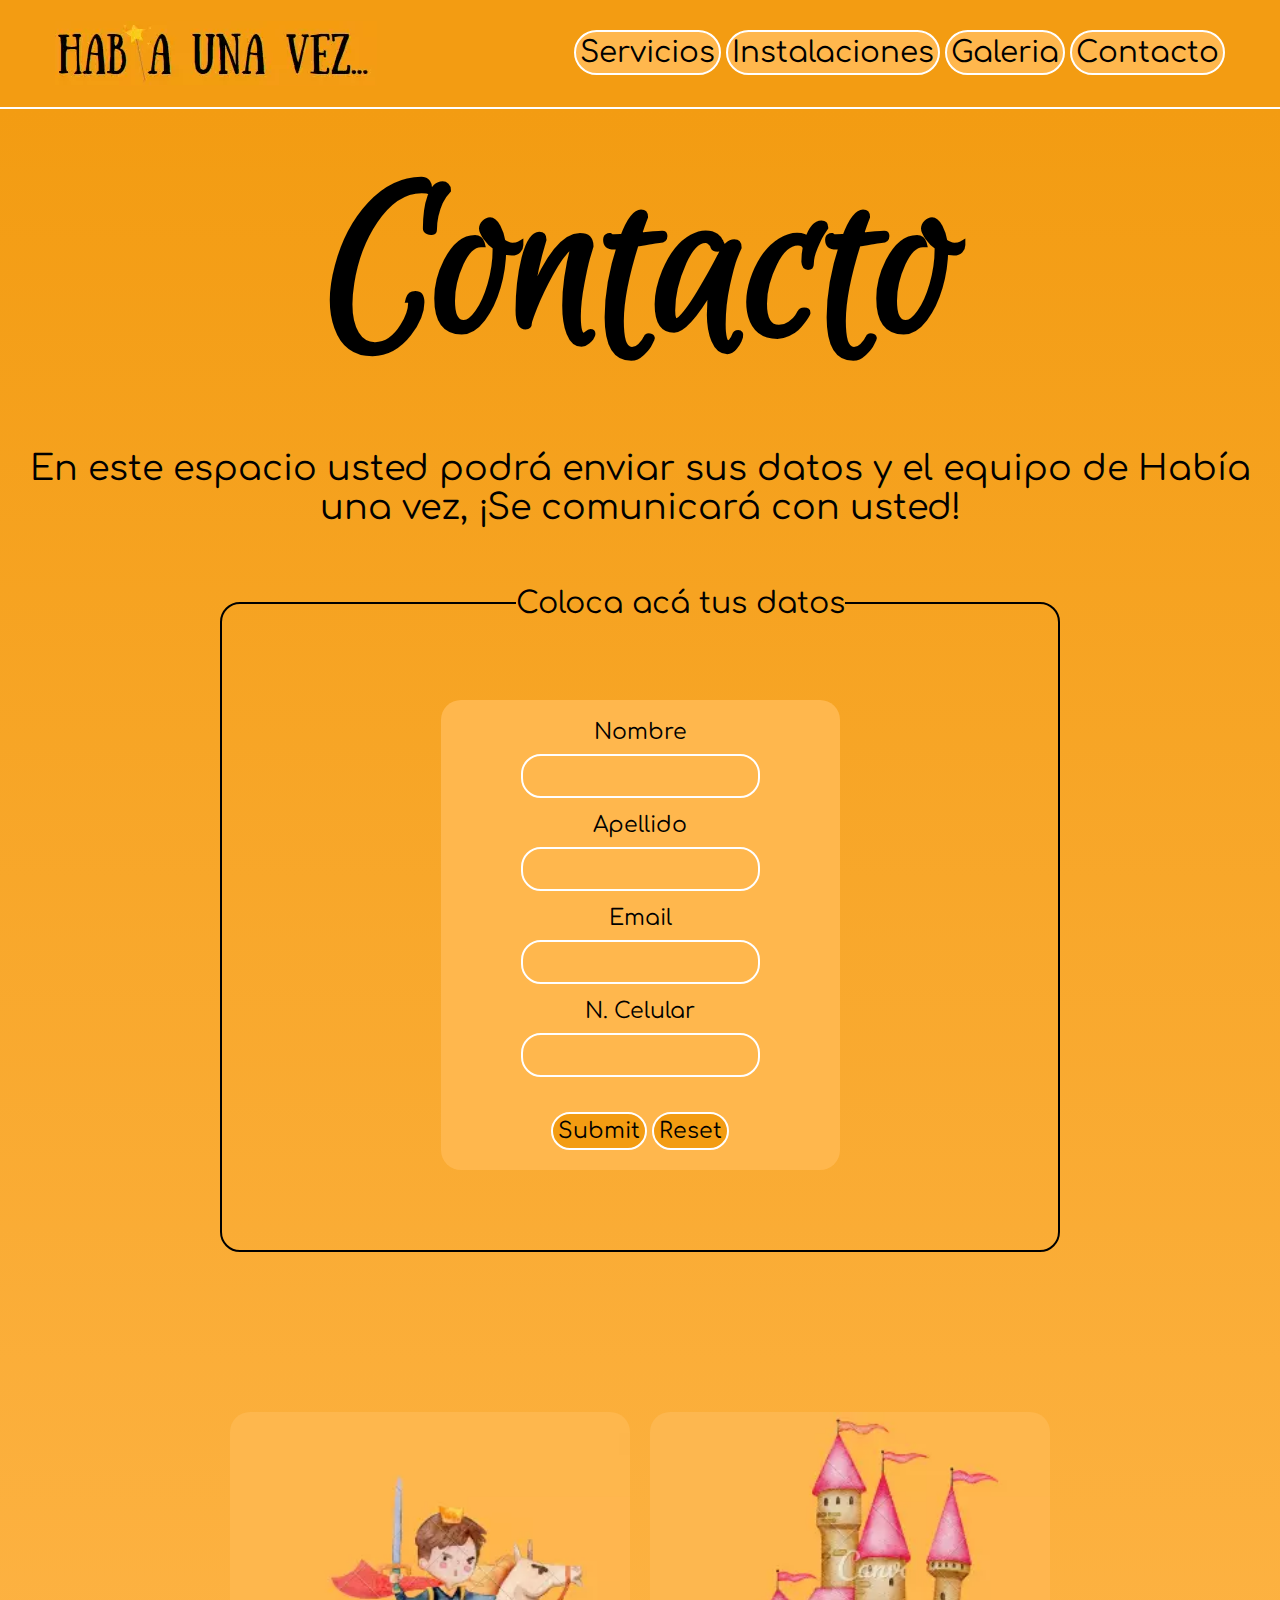
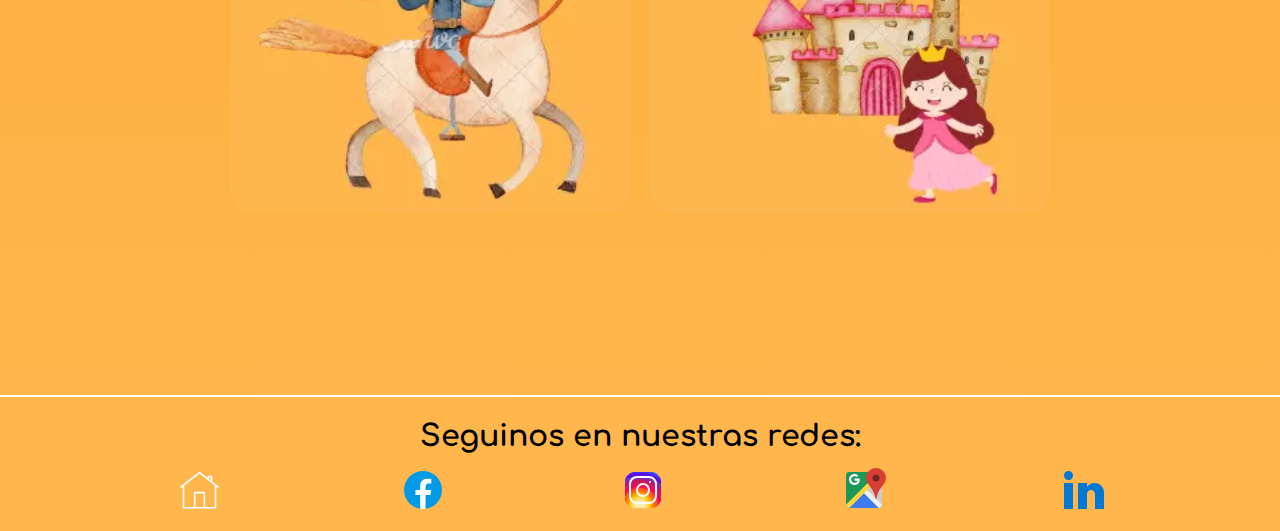
==== commit 572e8c35: "SEO IMG" ====
--- a/section/contacto.html
+++ b/section/contacto.html
@@ -22,7 +22,7 @@
 
                 <div class="container-fluidCon">
                     <a class="navbar-brandCon" href="../index.html">
-                        <img class="imgHdCon" src="../img/contacto/logo_letras_con.png" alt="logo letras">
+                        <img class="imgHdCon" src="../img/contacto/logo_letras_con.webp" alt="logo letras">
                     </a>
                     <button class="navbar-toggler" type="button" data-bs-toggle="collapse"
                         data-bs-target="#navbarNavAltMarkup" aria-controls="navbarNavAltMarkup" aria-expanded="false"
@@ -82,8 +82,8 @@
 
 
             <div class="princesCon">
-                <img class="princesosCon" src="../img/contacto/principe_con.png" alt="principe">
-                <img class="princesosCon" src="../img/contacto/princesa_con.png" alt="princesa">
+                <img class="princesosCon" src="../img/contacto/principe_con.webp" alt="principe">
+                <img class="princesosCon" src="../img/contacto/princesa_con.webp" alt="princesa">
             </div>
         </main>
 
--- a/css/style.css
+++ b/css/style.css
@@ -373,7 +373,6 @@
 }
 .gridSer .headerSer nav .container-fluid button {
   display: flex;
-  margin-right: 2px;
 }
 .gridSer .headerSer nav .container-fluid .navbar-nav {
   padding-left: 3px;
@@ -848,6 +847,7 @@
   justify-content: space-evenly;
   padding-top: 10px;
   background-color: #82e0aa;
+  border-top: 1px solid white;
 }
 .gridIns .ftIns p {
   font-size: 20px;
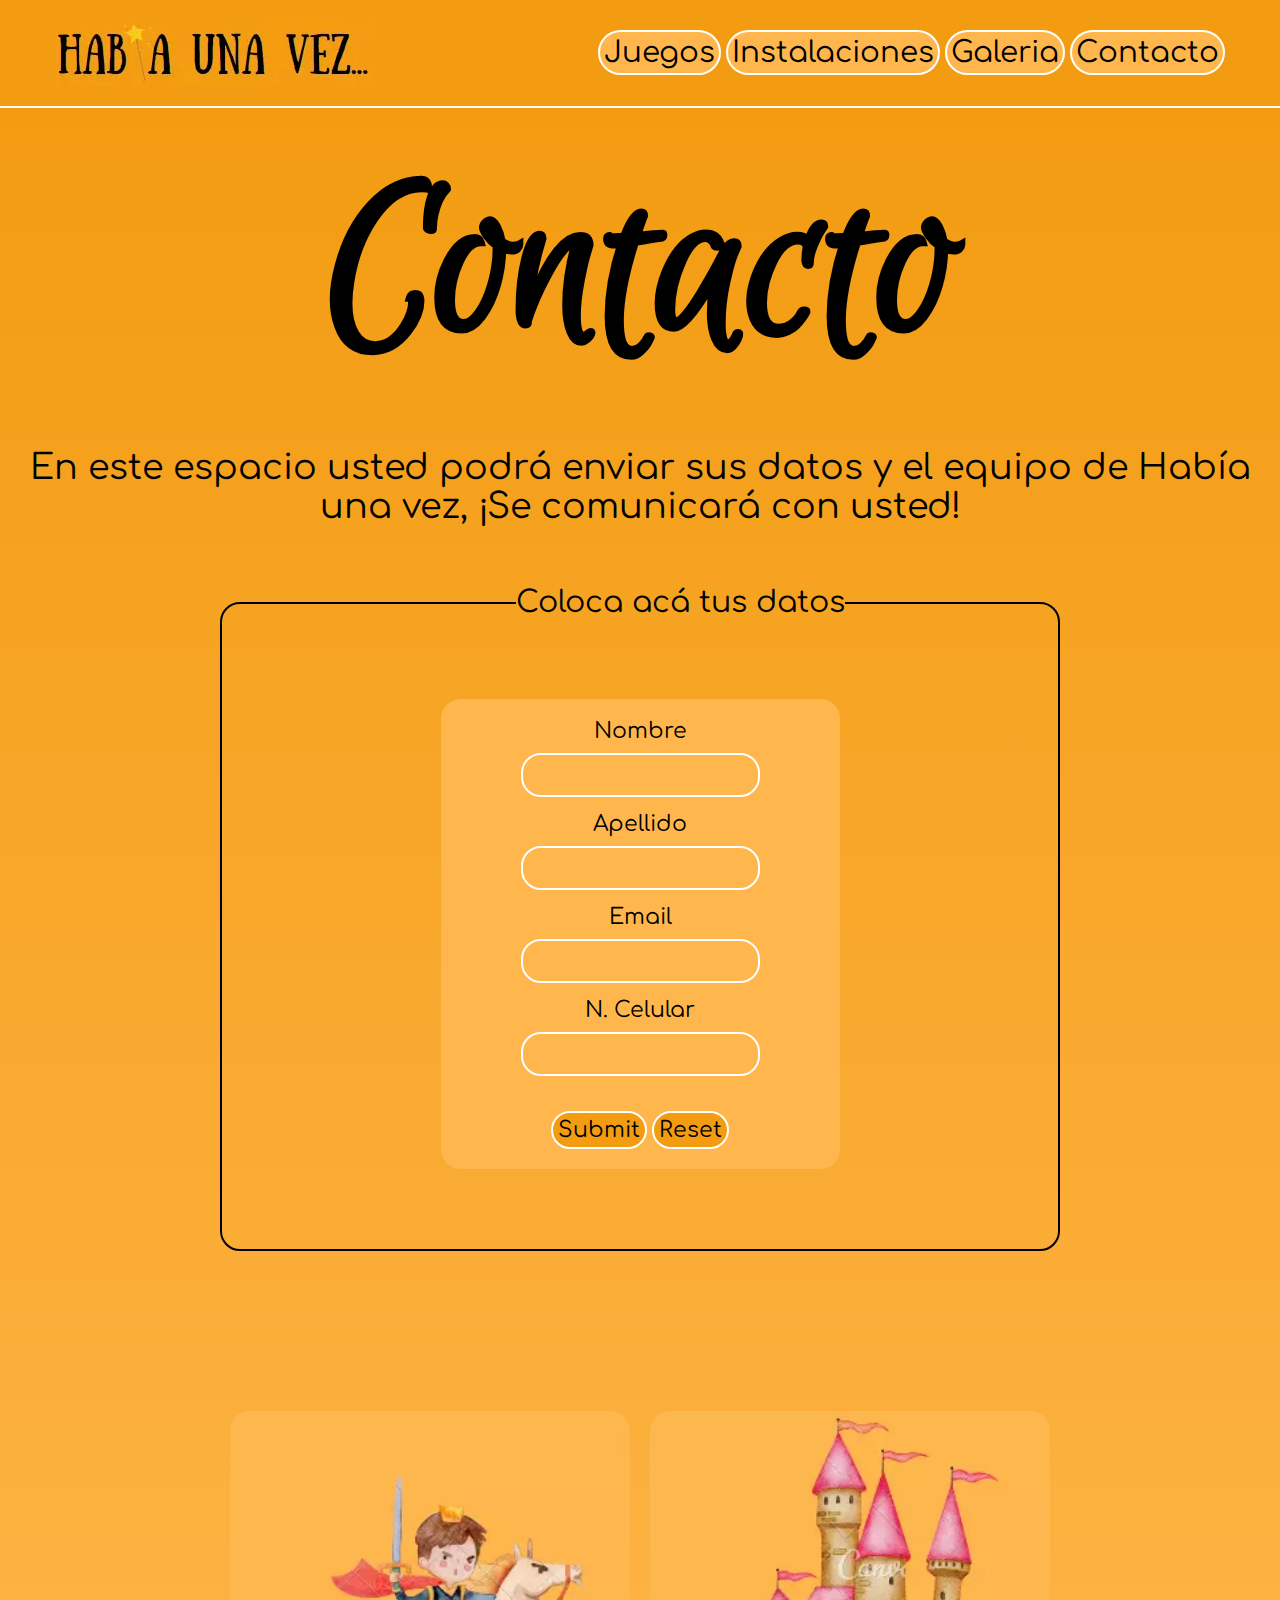
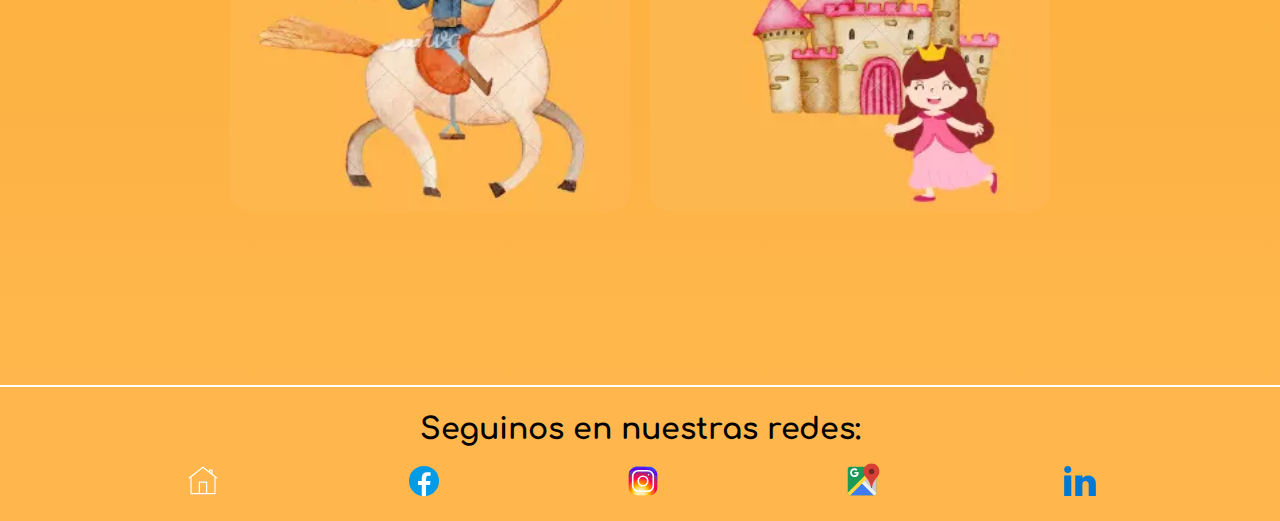
==== commit 1a8a50fc: "DiseñoPreFinal" ====
--- a/section/contacto.html
+++ b/section/contacto.html
@@ -18,12 +18,15 @@
     <div class="gridCon">
 
         <header id="volverCon" class="flexHdCon">
+
             <nav class="navbarCon navbar-expand-lg navbar-light bgnavCon">
 
                 <div class="container-fluidCon">
+
                     <a class="navbar-brandCon" href="../index.html">
                         <img class="imgHdCon" src="../img/contacto/logo_letras_con.webp" alt="logo letras">
                     </a>
+
                     <button class="navbar-toggler" type="button" data-bs-toggle="collapse"
                         data-bs-target="#navbarNavAltMarkup" aria-controls="navbarNavAltMarkup" aria-expanded="false"
                         aria-label="Toggle navigation">
@@ -33,8 +36,9 @@
                     <div class="collapseCon navbar-collapseCon" id="navbarNavAltMarkup">
 
                         <div class="navbar-navCon">
+
                             <a class="nav-linkCon active botonSerCon" aria-current="page"
-                                href="./servicios.html">Servicios</a>
+                                href="./juegos.html">Juegos</a>
 
                             <a class="nav-linkCon botonInsCon" href="./instalaciones.html">Instalaciones</a>
 
@@ -43,24 +47,35 @@
                             <a class="nav-linkCon botonConCon" href="./contacto.html">Contacto</a>
 
                         </div>
+
                     </div>
+
                 </div>
+
             </nav>
+
         </header>
 
 
         <main class="mainCon">
+
             <div class="flexTituloCon">
-                <h1 class="tituloCon">Contacto</h1>
-                <p class="subtituloCon">En este espacio usted podrá enviar sus datos y el equipo de
+
+                <h1>Contacto</h1>
+
+                <p>En este espacio usted podrá enviar sus datos y el equipo de
                     Había una vez, ¡Se comunicará con usted!</p>
+
             </div>
 
             <fieldset class="marcoForm">
+
                 <legend class="palabraForm">Coloca acá tus datos</legend>
+
                 <form class="formCon">
 
                     <div class="flexFormulario">
+
                         <label class="nombreInputs" for="nombre">Nombre</label>
                         <input class="inputsForm" type="text" id="nombre">
 
@@ -70,42 +85,55 @@
                         <input class="inputsForm" type="email" id="email">
 
                         <label class="nombreInputs" for="numero">N. Celular</label><input class="inputsForm" type="number" id="numero">
+
                     </div>
 
                         <div class="flexInputCon">
+
                             <input class="inputCon" type="submit" name="Enviar">
                             <input class="inputCon" type="reset" name="Limpiar">
+
                         </div>
+
                     </form>
+
             </fieldset>
             
 
 
             <div class="princesCon">
+
                 <img class="princesosCon" src="../img/contacto/principe_con.webp" alt="principe">
                 <img class="princesosCon" src="../img/contacto/princesa_con.webp" alt="princesa">
+
             </div>
+            
         </main>
 
         <footer class="ftCon">
 
-            <p class="seguinosCon"><b>Seguinos en nuestras redes:</b></p>
+            <p class="seguinosCon"><strong>Seguinos en nuestras redes:</strong></p>
+
             <div class="flexBotonesCon">
+
                 <a href="#volverCon">
                     <img class="volverCon" src="../img/iconos/icons8-casa.svg" alt="home">
                 </a>
-                <a class="botonesFtCon" href="https://www.facebook.com" target="_blank">
+
+                <a href="https://www.facebook.com" target="_blank">
                     <img class="iconoCon" src="../img/iconos/facebook-nuevo.svg" alt="facebook">
                 </a>
-                <a class="botonesFtCon" href="https://www.instagram.com/habia.una.vez01/" target="_blank">
+
+                <a href="https://www.instagram.com/habia.una.vez01/" target="_blank">
                     <img class="iconoCon" src="../img/iconos/instagram.svg" alt="instagram">
                 </a>
-                <a class="botonesFtCon"
-                    href="https://www.google.com.ar/maps/place/Julio+Argentino+Roca+4150,+B1604BZJ+Florida+Oeste,+Provincia+de+Buenos+Aires/@-34.5421326,-58.515935,17z/data=!3m1!4b1!4m5!3m4!1s0x95bcb7293ac45dbf:0xe932dca80bc67d2f!8m2!3d-34.542137!4d-58.5137463"
+
+                <a href="https://www.google.com.ar/maps/place/Julio+Argentino+Roca+4150,+B1604BZJ+Florida+Oeste,+Provincia+de+Buenos+Aires/@-34.5421326,-58.515935,17z/data=!3m1!4b1!4m5!3m4!1s0x95bcb7293ac45dbf:0xe932dca80bc67d2f!8m2!3d-34.542137!4d-58.5137463"
                     target="_blank">
                     <img class="iconoCon" src="../img/iconos/mapas-de-google.svg" alt="ubicacion">
                 </a>
-                <a class="botonesFtCon" href="https://www.linkedin.com/in/francisco-galeano-2928601bb" target="_blank">
+
+                <a href="https://www.linkedin.com/in/francisco-galeano-2928601bb" target="_blank">
                     <img class="iconoCon" src="../img/iconos/linkedin.svg" alt="linkedin">
                 </a>
 
@@ -117,7 +145,9 @@
         <script src="https://cdn.jsdelivr.net/npm/bootstrap@5.0.2/dist/js/bootstrap.bundle.min.js"
             integrity="sha384-MrcW6ZMFYlzcLA8Nl+NtUVF0sA7MsXsP1UyJoMp4YLEuNSfAP+JcXn/tWtIaxVXM"
             crossorigin="anonymous"></script>
+
     </div>
+
 </body>
 
 </html>--- a/css/style.css
+++ b/css/style.css
@@ -1,4 +1,3 @@
-@charset "UTF-8";
 @import url("https://fonts.googleapis.com/css2?family=Comfortaa:wght@300&family=Euphoria+Script&display=swap");
 * {
   margin: 0em;
@@ -12,9 +11,7 @@
 body {
   font-family: "Comfortaa", cursive;
   text-align: center;
-}
-
-/*ESTILOS HOME MOBILE FIRST COMENCE EN 316PX*/
+} /*ESTILOS HOME MOBILE FIRST COMENCE EN 316PX*/
 .gridHome {
   text-align: center;
   font-family: "Comfortaa", cursive;
@@ -23,7 +20,7 @@
   grid-template-rows: 4% 91% 5%;
   min-height: 100vh;
 }
-.gridHome header, .gridHome .gridSer .headerSer, .gridSer .gridHome .headerSer {
+.gridHome header {
   grid-area: headerHome;
   background-color: #ec407a;
   border-bottom: 1px solid white;
@@ -31,7 +28,7 @@
   flex-direction: row;
   justify-content: space-between;
 }
-.gridHome header nav, .gridHome .gridSer .headerSer nav, .gridSer .gridHome .headerSer nav {
+.gridHome header nav {
   background-color: #ec407a;
   padding: 0px;
   width: 100%;
@@ -39,15 +36,15 @@
   flex-direction: row;
   justify-content: space-between;
 }
-.gridHome header nav .container-fluid, .gridHome .gridSer .headerSer nav .container-fluid, .gridSer .gridHome .headerSer nav .container-fluid {
+.gridHome header nav .container-fluid {
   padding: 5px;
   display: flex;
   flex-direction: row;
 }
-.gridHome header nav .container-fluid .logoHome, .gridHome .gridSer .headerSer nav .container-fluid .logoHome, .gridSer .gridHome .headerSer nav .container-fluid .logoHome {
+.gridHome header nav .container-fluid .logoHome {
   max-width: 200px;
 }
-.gridHome header nav .container-fluid div a, .gridHome .gridSer .headerSer nav .container-fluid div a, .gridSer .gridHome .headerSer nav .container-fluid div a {
+.gridHome header nav .container-fluid div .nav-link {
   color: black;
   background-color: white;
   font-size: 14px;
@@ -126,8 +123,12 @@
 }
 .gridHome footer div .volver {
   margin: 0px;
-  width: 54px;
-  height: 40px;
+  width: 44px;
+  height: 30px;
+}
+.gridHome footer div .iconoHome {
+  width: 44px;
+  height: 38px;
 }
 
 /*PRIMER BREAKPOINT DE 524PX*/
@@ -137,27 +138,27 @@
     grid-template-areas: "headerHome" "mainHome" "footerHome";
     grid-template-rows: 5% 87% 8%;
   }
-  .gridHome header, .gridHome .gridSer .headerSer, .gridSer .gridHome .headerSer {
+  .gridHome header {
     border-bottom: 1px solid white;
   }
-  .gridHome header nav, .gridHome .gridSer .headerSer nav, .gridSer .gridHome .headerSer nav {
+  .gridHome header nav {
     flex-wrap: unset;
     width: 100%;
   }
-  .gridHome header nav .navbar-brand, .gridHome .gridSer .headerSer nav .navbar-brand, .gridSer .gridHome .headerSer nav .navbar-brand {
+  .gridHome header nav .navbar-brand {
     margin: 0px;
   }
-  .gridHome header nav .navbar-brand .logoHome, .gridHome .gridSer .headerSer nav .navbar-brand .logoHome, .gridSer .gridHome .headerSer nav .navbar-brand .logoHome {
+  .gridHome header nav .navbar-brand .logoHome {
     max-width: 200px;
   }
-  .gridHome header nav button, .gridHome .gridSer .headerSer nav button, .gridSer .gridHome .headerSer nav button {
+  .gridHome header nav button {
     display: none;
   }
-  .gridHome header nav .collapse.navbar-collapse, .gridHome .gridSer .headerSer nav .collapse.navbar-collapse, .gridSer .gridHome .headerSer nav .collapse.navbar-collapse {
-    display: flex;
-    flex-direction: row;
-  }
-  .gridHome header nav .collapse.navbar-collapse .navbar-nav, .gridHome .gridSer .headerSer nav .collapse.navbar-collapse .navbar-nav, .gridSer .gridHome .headerSer nav .collapse.navbar-collapse .navbar-nav {
+  .gridHome header nav .collapse.navbar-collapse {
+    display: flex;
+    flex-direction: row;
+  }
+  .gridHome header nav .collapse.navbar-collapse .navbar-nav {
     display: flex;
     flex-direction: row;
     justify-content: flex-end;
@@ -166,7 +167,7 @@
     list-style: none;
     width: 100%;
   }
-  .gridHome header nav .collapse.navbar-collapse .navbar-nav .nav-link, .gridHome .gridSer .headerSer nav .collapse.navbar-collapse .navbar-nav .nav-link, .gridSer .gridHome .headerSer nav .collapse.navbar-collapse .navbar-nav .nav-link {
+  .gridHome header nav .collapse.navbar-collapse .navbar-nav .nav-link {
     padding-right: 5px;
     padding-left: 5px;
     color: black;
@@ -214,17 +215,17 @@
     grid-template-areas: "headerHome" "mainHome" "footerHome";
     grid-template-rows: 5.1% 89% 8%;
   }
-  .gridHome header, .gridHome .gridSer .headerSer, .gridSer .gridHome .headerSer {
+  .gridHome header {
     border-bottom: 2.4px solid white;
     display: flex;
     flex-direction: row;
     justify-content: space-around;
   }
-  .gridHome header nav .navbar-brand .logoHome, .gridHome .gridSer .headerSer nav .navbar-brand .logoHome, .gridSer .gridHome .headerSer nav .navbar-brand .logoHome {
+  .gridHome header nav .navbar-brand .logoHome {
     margin-top: 5px;
     max-width: 300px;
   }
-  .gridHome header nav .collapse.navbar-collapse .navbar-nav .nav-link, .gridHome .gridSer .headerSer nav .collapse.navbar-collapse .navbar-nav .nav-link, .gridSer .gridHome .headerSer nav .collapse.navbar-collapse .navbar-nav .nav-link {
+  .gridHome header nav .collapse.navbar-collapse .navbar-nav .nav-link {
     padding-right: 5px;
     padding-left: 5px;
     color: black;
@@ -271,21 +272,21 @@
     grid-template-areas: "headerHome" "mainHome" "footerHome";
     grid-template-rows: 5% 88.7% 6.3%;
   }
-  .gridHome header, .gridHome .gridSer .headerSer, .gridSer .gridHome .headerSer {
+  .gridHome header {
     justify-content: space-between;
     border-bottom: 2px solid white;
   }
-  .gridHome header nav .container-fluid, .gridHome .gridSer .headerSer nav .container-fluid, .gridSer .gridHome .headerSer nav .container-fluid {
+  .gridHome header nav .container-fluid {
     margin-right: 50px;
     margin-left: 50px;
   }
-  .gridHome header nav .container-fluid .navbar-brand .logoHome, .gridHome .gridSer .headerSer nav .container-fluid .navbar-brand .logoHome, .gridSer .gridHome .headerSer nav .container-fluid .navbar-brand .logoHome {
+  .gridHome header nav .container-fluid .navbar-brand .logoHome {
     max-width: 400px;
   }
-  .gridHome header nav .container-fluid .collapse.navbar-collapse .navbar-nav .nav-link, .gridHome .gridSer .headerSer nav .container-fluid .collapse.navbar-collapse .navbar-nav .nav-link, .gridSer .gridHome .headerSer nav .container-fluid .collapse.navbar-collapse .navbar-nav .nav-link {
+  .gridHome header nav .container-fluid .collapse.navbar-collapse .navbar-nav .nav-link {
     font-size: 29px;
   }
-  .gridHome header nav .container-fluid .collapse.navbar-collapse .navbar-nav .nav-link:hover, .gridHome .gridSer .headerSer nav .container-fluid .collapse.navbar-collapse .navbar-nav .nav-link:hover, .gridSer .gridHome .headerSer nav .container-fluid .collapse.navbar-collapse .navbar-nav .nav-link:hover {
+  .gridHome header nav .container-fluid .collapse.navbar-collapse .navbar-nav .nav-link:hover {
     background-color: #ec407a;
   }
   .gridHome main .flexTitulo h1, .gridHome main .gridSer .mainSer .flexTituloSer h1, .gridSer .mainSer .gridHome main .flexTituloSer h1 {
@@ -295,9 +296,15 @@
     font-size: 60px;
     padding-bottom: 50px;
   }
+  .gridHome main .imgHome {
+    row-gap: 10px;
+  }
   .gridHome main .imgHome img {
     width: 40em;
     height: 40em;
+    padding: 0px;
+    margin-top: 10px;
+    box-shadow: 3px 7px 0px 2px #ff9999;
   }
   .gridHome main .imgHome img:hover {
     transform: scale(1.02);
@@ -332,14 +339,17 @@
     opacity: 50%;
   }
 }
-/*MOBILES FIRST 316PX*/
+/*ESTILOS HOME MOBILE FIRST COMENCE EN 316PX*/
 .gridSer {
   display: grid;
   grid-template-areas: "headerSer" "mainSer" "footerSer";
   grid-template-rows: 3.2% 95.8% 3.9%;
-  grid-template-columns: 100%;
+  min-height: 100vh;
 }
 .gridSer .headerSer {
+  display: flex;
+  flex-direction: row;
+  justify-content: space-between;
   grid-area: headerSer;
   background-color: #2196f3;
   padding: 0px;
@@ -349,7 +359,6 @@
   background-color: #2196f3;
   padding: 0px;
   display: flex;
-  flex-wrap: nowrap;
   flex-direction: row;
   width: 100%;
   height: 100%;
@@ -357,7 +366,6 @@
 .gridSer .headerSer nav .container-fluid {
   display: flex;
   flex-direction: row;
-  flex-wrap: wrap;
   background-color: #2196f3;
   padding: 0px 3px;
   width: 100%;
@@ -479,16 +487,20 @@
 }
 .gridSer .ftSer div .volver {
   margin: 0px;
-  width: 54px;
-  height: 40px;
+  width: 44px;
+  height: 30px;
+}
+.gridSer .ftSer div .iconoSer {
+  width: 44px;
+  height: 38px;
 }
 
+/*PRIMER BREAKPOINT DE 524PX*/
 @media (min-width: 524px) {
   .gridSer {
     display: grid;
     grid-template-areas: "headerSer" "mainSer" "footerSer";
-    grid-template-rows: 3.9% 94% 6.2%;
-    grid-template-columns: 100%;
+    grid-template-rows: 2.7% 97% 4.5%;
   }
   .gridSer .headerSer {
     border-bottom: 1px solid white;
@@ -541,6 +553,9 @@
     padding: 8px 15px;
   }
   .gridSer .mainSer .gridImgSer {
+    display: grid;
+    grid-template-columns: 50% 50%;
+    justify-items: center;
     row-gap: 0px;
   }
   .gridSer .mainSer article p {
@@ -567,6 +582,7 @@
     max-width: 41px;
   }
 }
+/*SEGUNDO BRACKPOINT DE 868*/
 @media (min-width: 868px) {
   .gridSer {
     display: grid;
@@ -608,7 +624,7 @@
     padding-top: 4px;
     padding-bottom: 5px;
   }
-  .gridSer .mainSer .flexTituloSer .tituloSer {
+  .gridSer .mainSer .flexTituloSer h1 {
     margin-top: 20px;
     padding: 10px;
     font-size: 160px;
@@ -647,18 +663,18 @@
     max-width: 45px;
   }
 }
+/*TERCER BREAKPOINT DE 1096 VISTA DESKTOP*/
 @media (min-width: 1096px) {
   .gridSer {
     display: grid;
     grid-template-areas: "headerSer" "mainSer" "footerSer";
-    grid-template-rows: 5.1% 95% 6.4%;
-    grid-template-columns: 100%;
+    grid-template-rows: 4.5% 95% 6.4%;
   }
   .gridSer .headerSer {
     display: flex;
     flex-direction: row;
     justify-content: space-between;
-    border-bottom: 3px solid white;
+    border-bottom: 2px solid white;
   }
   .gridSer .headerSer nav .container-fluid {
     margin-right: 50px;
@@ -682,17 +698,27 @@
     padding: 0px;
   }
   .gridSer .mainSer .gridImgSer img {
-    border-radius: 60px;
-    padding: 30px;
     width: 40em;
     height: 40em;
+    padding: 0px;
+    margin-top: 15px;
+    box-shadow: 3px 7px 0px 2px #B6D5F0;
   }
   .gridSer .mainSer .gridImgSer img:hover {
     transform: scale(1.02);
+  }
+  .gridSer .mainSer .flexParrafosSer {
+    padding: 10px 50px;
   }
   .gridSer .mainSer .flexParrafosSer p {
     padding: 10px;
     font-size: 25px;
+    border: 2px solid white;
+    border-radius: 20px;
+  }
+  .gridSer .mainSer .flexParrafosSer p:hover {
+    transform: scale(1.01);
+    background-color: white;
   }
   .gridSer .mainSer .flexConSecSer h2 {
     padding-top: 50px;
@@ -700,7 +726,10 @@
     font-size: 100px;
   }
   .gridSer .mainSer .flexConSecSer p {
-    font-size: 25px;
+    font-size: 30px;
+  }
+  .gridSer .mainSer .flexConSecSer p:hover {
+    transform: scale(1.02);
   }
   .gridSer .mainSer .flexConSecSer p .botonContactoSer:hover {
     opacity: 50%;
@@ -727,7 +756,7 @@
   grid-template-rows: 3.3% 95% 4.1%;
   min-height: 100vh;
 }
-.gridIns header, .gridIns .gridSer .headerSer, .gridSer .gridIns .headerSer {
+.gridIns header {
   grid-area: headerHome;
   display: flex;
   flex-direction: row;
@@ -737,7 +766,7 @@
   padding-left: 2px;
   padding-right: 2px;
 }
-.gridIns header nav, .gridIns .gridSer .headerSer nav, .gridSer .gridIns .headerSer nav {
+.gridIns header nav {
   background-color: #2ECC71;
   padding: 0px;
   width: 100%;
@@ -745,37 +774,37 @@
   flex-direction: row;
   justify-content: center;
 }
-.gridIns header nav .container-fluid, .gridIns .gridSer .headerSer nav .container-fluid, .gridSer .gridIns .headerSer nav .container-fluid {
+.gridIns header nav .container-fluid {
   display: flex;
   flex-direction: row;
   justify-content: space-between;
   padding-right: 0px;
   padding-left: 0px;
 }
-.gridIns header nav .container-fluid .navbar-brand, .gridIns .gridSer .headerSer nav .container-fluid .navbar-brand, .gridSer .gridIns .headerSer nav .container-fluid .navbar-brand {
+.gridIns header nav .container-fluid .navbar-brand {
   padding: 0px;
 }
-.gridIns header nav .container-fluid .navbar-brand img, .gridIns .gridSer .headerSer nav .container-fluid .navbar-brand img, .gridSer .gridIns .headerSer nav .container-fluid .navbar-brand img {
+.gridIns header nav .container-fluid .navbar-brand img {
   width: 200px;
 }
-.gridIns header nav .container-fluid button, .gridIns .gridSer .headerSer nav .container-fluid button, .gridSer .gridIns .headerSer nav .container-fluid button {
+.gridIns header nav .container-fluid button {
   width: 3em;
   height: 2.1em;
   padding: 2px;
   margin-right: 2px;
   border-radius: 5px;
 }
-.gridIns header nav .container-fluid button .navbar-toggler-icon, .gridIns .gridSer .headerSer nav .container-fluid button .navbar-toggler-icon, .gridSer .gridIns .headerSer nav .container-fluid button .navbar-toggler-icon {
+.gridIns header nav .container-fluid button .navbar-toggler-icon {
   display: inline-block;
   width: 1.6em;
   height: 1.7em;
 }
-.gridIns header nav .container-fluid .navbar-nav, .gridIns .gridSer .headerSer nav .container-fluid .navbar-nav, .gridSer .gridIns .headerSer nav .container-fluid .navbar-nav {
+.gridIns header nav .container-fluid .navbar-nav {
   margin-top: 5px;
   margin-left: 5px;
   margin-right: 5px;
 }
-.gridIns header nav .container-fluid .navbar-nav a, .gridIns .gridSer .headerSer nav .container-fluid .navbar-nav a, .gridSer .gridIns .headerSer nav .container-fluid .navbar-nav a {
+.gridIns header nav .container-fluid .navbar-nav a {
   color: black;
   background-color: white;
   font-size: 14px;
@@ -808,7 +837,7 @@
   justify-items: center;
   margin-top: 20px;
 }
-.gridIns .mainIns .gridImgIns .imagenesIns {
+.gridIns .mainIns .gridImgIns img {
   width: 25em;
   height: 25em;
   padding: 10px;
@@ -861,18 +890,19 @@
   margin-left: 5px;
 }
 .gridIns .ftIns .flexBotonesIns .volverIns {
-  max-height: 39px;
+  margin-top: 7px;
+  max-height: 30px;
 }
 .gridIns .ftIns .flexBotonesIns .iconosIns {
-  max-width: 47px;
+  max-width: 37px;
 }
 
+/*PRIMER BREAKPOINT DE 524PX*/
 @media (min-width: 524px) {
   .gridIns {
     display: grid;
     grid-template-areas: "headerHome" "mainHome" "footerHome";
     grid-template-rows: 3.8% 94% 6.1%;
-    grid-template-columns: 100%;
   }
   .gridIns .headerIns {
     grid-area: headerHome;
@@ -955,6 +985,7 @@
     height: 40px;
   }
 }
+/*SEGUNDO BRACKPOINT DE 868*/
 @media (min-width: 868px) {
   .gridIns {
     display: grid;
@@ -1050,12 +1081,12 @@
     height: 45px;
   }
 }
+/*TERCER BREAKPOINT DE 1096 VISTA DESKTOP*/
 @media (min-width: 1096px) {
   .gridIns {
     display: grid;
     grid-template-areas: "headerHome" "mainHome" "footerHome";
-    grid-template-rows: 3.7% 95% 4.7%;
-    grid-template-columns: 100%;
+    grid-template-rows: 4% 95% 4.7%;
   }
   .gridIns .headerIns {
     display: flex;
@@ -1088,20 +1119,30 @@
   .gridIns .mainIns .gridImgIns {
     padding: 0px;
   }
-  .gridIns .mainIns .gridImgIns .imagenesIns {
-    border-radius: 60px;
+  .gridIns .mainIns .gridImgIns img {
     width: 40em;
     height: 40em;
-  }
-  .gridIns .mainIns .gridImgIns .imagenesIns:hover {
+    padding: 0px;
+    margin-top: 15px;
+    box-shadow: 3px 7px 0px 2px #82e0aa;
+  }
+  .gridIns .mainIns .gridImgIns img:hover {
     transform: scale(1.02);
   }
   .gridIns .mainIns .flexTextoIns {
     padding-top: 30px;
+    padding: 10px 50px;
   }
   .gridIns .mainIns .flexTextoIns p {
-    padding: 30px 10px;
-    font-size: 35px;
+    padding: 5px 80px;
+    margin-top: 35px;
+    font-size: 25px;
+    border: 2px solid white;
+    border-radius: 20px;
+  }
+  .gridIns .mainIns .flexTextoIns p:hover {
+    transform: scale(1.02);
+    background-color: white;
   }
   .gridIns .mainIns .articuloReglas h2 {
     font-size: 150px;
@@ -1114,9 +1155,15 @@
     padding: 30px;
     margin: 0px;
   }
+  .gridIns .mainIns .articuloReglas ul {
+    padding: 0px 20px;
+  }
   .gridIns .mainIns .articuloReglas ul li {
-    font-size: 35px;
-    padding: 20px;
+    font-size: 30px;
+    padding: 20px 0px;
+  }
+  .gridIns .mainIns .articuloReglas ul li:hover {
+    transform: scale(1.02);
   }
   .gridIns .ftIns {
     border-top: 2px solid white;
@@ -1204,7 +1251,7 @@
   justify-items: center;
   margin-top: 20px;
 }
-.gridGal .mainGal .gridImgGal .imgGal {
+.gridGal .mainGal .gridImgGal img {
   width: 25em;
   height: 25em;
   padding: 10px;
@@ -1242,18 +1289,18 @@
   margin-left: 10px;
 }
 .gridGal .flexFtGal .flexBotonesFtGal .volverGal {
-  max-height: 39px;
+  max-height: 30px;
 }
 .gridGal .flexFtGal .flexBotonesFtGal .iconosGal {
-  max-width: 47px;
+  max-width: 38px;
 }
 
+/*PRIMER BREAKPOINT DE 524PX*/
 @media (min-width: 524px) {
   .gridGal {
     display: grid;
     grid-template-areas: "headerHome" "mainHome" "footerHome";
     grid-template-rows: 4.7% 93% 7.6%;
-    grid-template-columns: 100%;
   }
   .gridGal .headerGal {
     grid-area: headerHome;
@@ -1327,14 +1374,8 @@
   .gridGal .flexFtGal .flexBotonesFtGal {
     margin-left: 8px;
   }
-  .gridGal .flexFtGal .flexBotonesFtGal .volverGal {
-    width: 35px;
-    height: 35px;
-  }
-  .gridGal .flexFtGal .flexBotonesFtGal img {
-    max-width: 40px;
-  }
-}
+}
+/*SEGUNDO BRACKPOINT DE 868*/
 @media (min-width: 868px) {
   .gridGal {
     display: grid;
@@ -1408,20 +1449,13 @@
   .gridGal .flexFtGal .flexBotonesFtGal {
     justify-content: space-evenly;
   }
-  .gridGal .flexFtGal .flexBotonesFtGal .volverGal {
-    width: 54px;
-    height: 40px;
-  }
-  .gridGal .flexFtGal .flexBotonesFtGal img {
-    max-width: 45px;
-  }
-}
+}
+/*TERCER BREAKPOINT DE 1096 VISTA DESKTOP*/
 @media (min-width: 1096px) {
   .gridGal {
     display: grid;
     grid-template-areas: "headerHome" "mainHome" "footerHome";
     grid-template-rows: 5.6% 94% 7.1%;
-    grid-template-columns: 100%;
   }
   .gridGal .headerGal {
     display: flex;
@@ -1453,12 +1487,14 @@
   .gridGal .mainGal .gridImgGal {
     padding: 0px;
   }
-  .gridGal .mainGal .gridImgGal .imgGal {
-    border-radius: 60px;
+  .gridGal .mainGal .gridImgGal img {
     width: 40em;
     height: 40em;
-  }
-  .gridGal .mainGal .gridImgGal .imgGal:hover {
+    padding: 0px;
+    margin-top: 15px;
+    box-shadow: 3px 7px 0px 2px #D2B4DE;
+  }
+  .gridGal .mainGal .gridImgGal img:hover {
     transform: scale(1.02);
   }
   .gridGal .mainGal article .flexHdosGal h2 {
@@ -1487,7 +1523,6 @@
   display: grid;
   grid-template-areas: "headerHome" "mainHome" "footerHome";
   grid-template-rows: 7.1% 84.8% 8%;
-  grid-template-columns: 100%;
   min-height: 100vh;
   font-family: black "Comfortaa", cursive;
   gap: 1px;
@@ -1657,12 +1692,12 @@
 }
 .gridCon .ftCon .flexBotonesCon .volverCon {
   margin: 0px;
-  width: 54px;
-  height: 40px;
+  width: 44px;
+  height: 30px;
 }
 .gridCon .ftCon .flexBotonesCon .iconoCon {
   margin-top: 1px;
-  height: 48px;
+  height: 38px;
 }
 
 /*PRIMER BREAKPOINT 524PX*/
@@ -1742,15 +1777,6 @@
     justify-content: space-around;
     padding-bottom: 3px;
     padding-left: 4px;
-  }
-  .gridCon .ftCon .flexBotonesCon .volverCon {
-    margin-top: 10px;
-    margin: 0px;
-    width: 40px;
-    height: 36px;
-  }
-  .gridCon .ftCon .flexBotonesCon .iconoCon {
-    height: 41px;
   }
 }
 /*SEGUNDO BREAKPOINT 868PX*/
@@ -1831,16 +1857,8 @@
     align-items: center;
     justify-content: space-evenly;
   }
-  .gridCon .ftCon .flexBotonesCon .volverCon {
-    width: 50px;
-    height: 40px;
-  }
-  .gridCon .ftCon .flexBotonesCon .iconoCon {
-    height: 45px;
-  }
-}
-/*TERCER BREAKPOINT DE 1096, 
-LO DISEÑE DESDE LA VISTA DESKTOP*/
+}
+/*TERCER BREAKPOINT DE 1096 VISTA DESKTOP*/
 @media (min-width: 1096px) {
   .gridCon {
     display: grid;
@@ -1919,19 +1937,9 @@
   .gridCon .ftCon .flexBotonesCon {
     margin-right: 0px;
   }
-  .gridCon .ftCon .flexBotonesCon .volverCon {
-    width: 55px;
-    height: 40px;
-    padding: 0px;
-    margin: 0px;
-    margin-top: 3px;
-  }
   .gridCon .ftCon .flexBotonesCon .volverCon:hover {
     opacity: 50%;
   }
-  .gridCon .ftCon .flexBotonesCon .iconoCon {
-    height: 48px;
-  }
   .gridCon .ftCon .flexBotonesCon .iconoCon:hover {
     opacity: 50%;
   }
